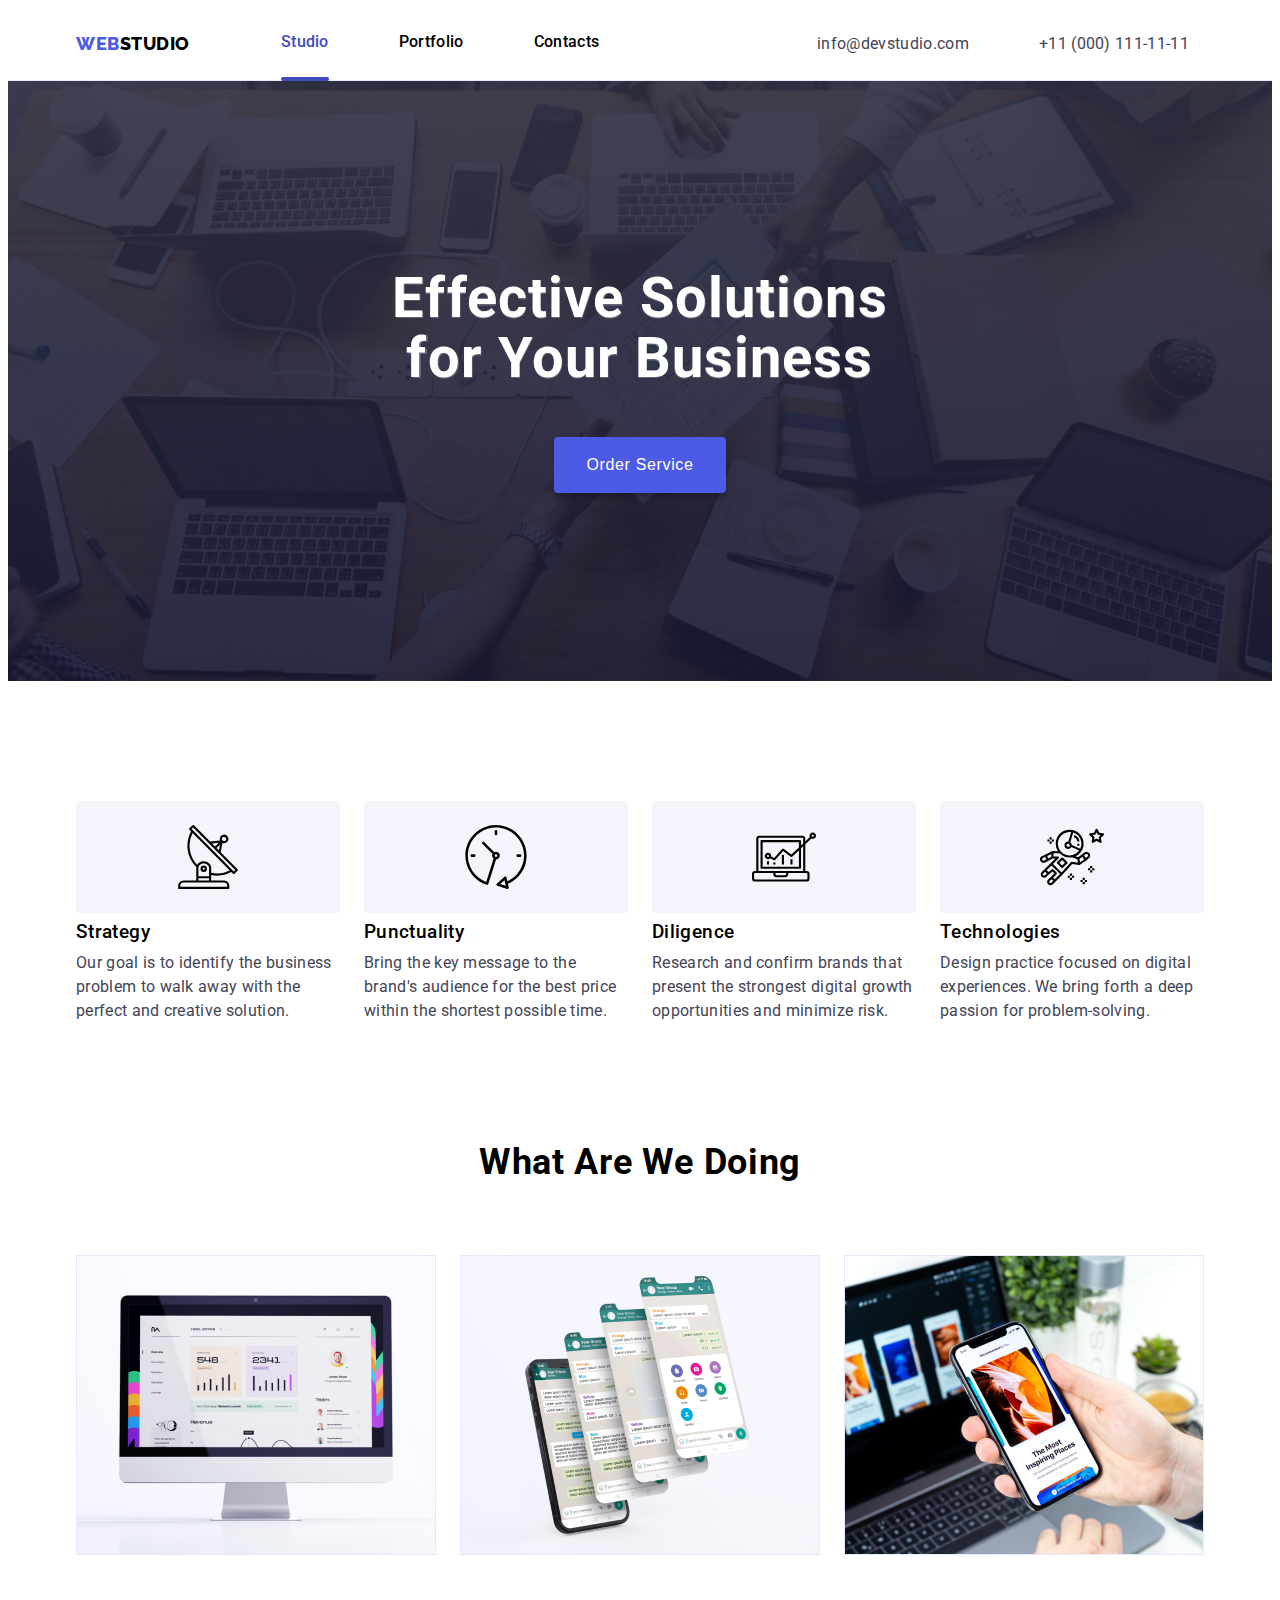
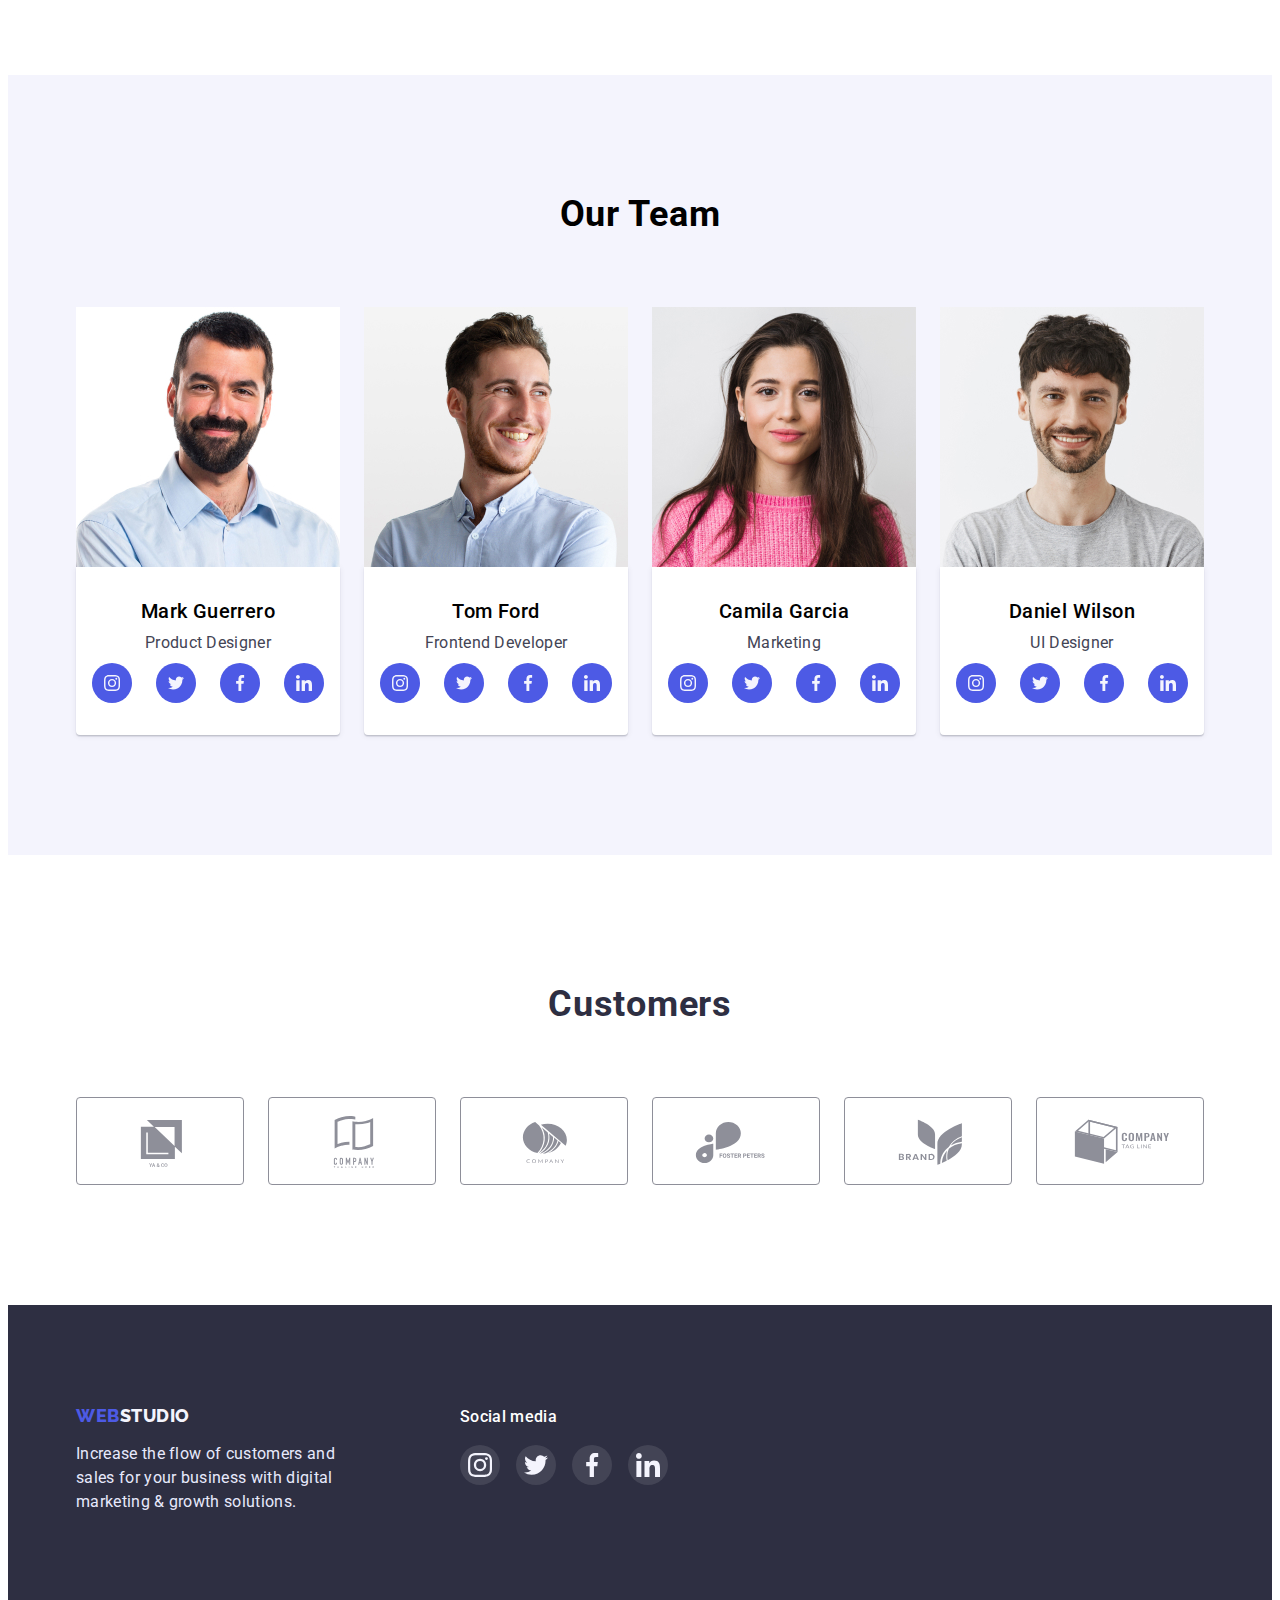
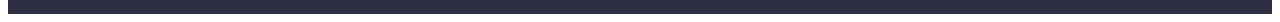
==== index.html @ e22d5a23 "Initial commit" ====
<!DOCTYPE html>
<html lang="en">
  <head>
    <meta charset="UTF-8" />
    <meta http-equiv="X-UA-Compatible" content="IE=edge" />
    <meta name="viewport" content="width=device-width, initial-scale=1.0" />

    <link rel="preconnect" href="https://fonts.googleapis.com" />
    <link rel="preconnect" href="https://fonts.gstatic.com" crossorigin />
    <link
      href="https://fonts.googleapis.com/css2?family=Raleway:wght@800&family=Roboto:wght@400;500;700;900&display=swap"
      rel="stylesheet"
    />

    <link
      rel="stylesheet"
      href="https://cdnjs.cloudflare.com/ajax/libs/modern-normalize/1.1.0/modern-normalize.min.css"
      integrity="sha512-wpPYUAdjBVSE4KJnH1VR1HeZfpl1ub8YT/NKx4PuQ5NmX2tKuGu6U/JRp5y+Y8XG2tV+wKQpNHVUX03MfMFn9Q=="
      crossorigin="anonymous"
      referrerpolicy="no-referrer"
    />

    <link rel="stylesheet" href="css/style.css" />

    <title>WebStudio</title>
  </head>
  <body>
    <header class="header">
      <div class="conteiner header-conteiner">
        <nav class="header-navig">
          <!--logo-->
          <a class="header-logo link" href="./index.html"
            ><span class="logo-web">Web</span>Studio</a
          >
          <!--navigazia-->
          <ul class="header-list list">
            <li class="header-item">
              <a class="header-link link current" href="./index.html">Studio</a>
            </li>
            <li class="header-item">
              <a class="header-link link" href="./portfolio.html">Portfolio</a>
            </li>
            <li class="header-item">
              <a class="header-link link" href="">Contacts</a>
            </li>
          </ul>
        </nav>
        <!--Contacts-->
        <address class="addres">
          <ul class="addres-list list">
            <li class="addres-item">
              <a class="addres-email link" href="mailto:info@devstudio.com"
                >info@devstudio.com</a
              >
            </li>
            <li class="addres-item">
              <a class="addres-number link" href="tel:+110001111111"
                >+11 (000) 111-11-11</a
              >
            </li>
          </ul>
        </address>
      </div>
    </header>
    <main>
      <!--hero-->
      <section class="hero-section">
        <div class="conteiner hero-conteiner">
          <h1 class="hero-title">Effective Solutions for Your Business</h1>
          <button class="hero-btn" type="button" data-modal-open>Order Service</button>
        </div>
      </section>
      <!--about-->
      <section class="about-section">
        <div class="conteiner">
          <h2 class="visually-hidden">title</h2>
          <ul class="about-list list">
            <li class="about-item">
              <div class="about-soc">
                <svg class="about-icon" width="64" height="64">
                  <use href="./images/symbol-defs2.svg#icon-antenna-1-1"></use>
                </svg>
              </div>
              <h3 class="about-subtitle">Strategy</h3>
              <p class="about-text">
                Our goal is to identify the business problem to walk away with
                the perfect and creative solution.
              </p>
            </li>
            <li class="about-item">
              <div class="about-soc">
                <svg class="about-icon" width="64" height="64">
                  <use href="./images/symbol-defs2.svg#icon-clock-1-1"></use>
                </svg>
              </div>
              <h3 class="about-subtitle">Punctuality</h3>
              <p class="about-text">
                Bring the key message to the brand's audience for the best price
                within the shortest possible time.
              </p>
            </li>
            <li class="about-item">
              <div class="about-soc">
                <svg class="about-icon" width="64" height="64">
                  <use href="./images/symbol-defs2.svg#icon-diagram-1-1"></use>
                </svg>
              </div>
              <h3 class="about-subtitle">Diligence</h3>
              <p class="about-text">
                Research and confirm brands that present the strongest digital
                growth opportunities and minimize risk.
              </p>
            </li>
            <li class="about-item">
              <div class="about-soc">
                <svg class="about-icon" width="64" height="64">
                  <use href="./images/symbol-defs2.svg#icon-astronaut-1-1"></use>
                </svg>
              </div>
              <h3 class="about-subtitle">Technologies</h3>
              <p class="about-text">
                Design practice focused on digital experiences. We bring forth a
                deep passion for problem-solving.
              </p>
            </li>
          </ul>
        </div>
      </section>
      <!--work-->
      <section class="work-section">
        <div class="conteiner">
          <h2 class="work-title">What are we doing</h2>
          <ul class="work-list list">
            <li class="work-item">
              <img
                class="work-pictures"
                src="./images/img1.jpg"
                alt="foto"
                width="360"
              />
            </li>
            <li class="work-item">
              <img
                class="work-pictures"
                src="./images/img2.jpg"
                alt="foto"
                width="360"
              />
            </li>
            <li class="work-item">
              <img
                class="work-pictures"
                src="./images/img3.jpg"
                alt="foto"
                width="360"
              />
            </li>
          </ul>
        </div>
      </section>
      <!--personal-->
      <section class="personal-section">
        <div class="personal">
          <h2 class="personal-title">Our Team</h2>
          <ul class="personal-list list">
            <li class="personal-item">
              <img
                class="personal-pictures"
                src="./images/img11.jpg"
                alt="foto"
                width="264"
              />
              <div class="personal-pictures-subtitle">
                <h3 class="personal-subtitle">Mark Guerrero</h3>
                <p class="personal-text">Product Designer</p>
                <ul class="personal-soc-list list">
                  <li class="personal-soc-item">
                    <a class="personal-soc-link link"href>
                      <svg class="personal-soc-icon" width="16" height="16">
                        <use href="./images/symbol-defs.svg#icon-instagram-2-1"></use>
                      </svg>
                    </a>
                  </li>
                  <li class="personal-soc-item">
                    <a class="personal-soc-link link"href>
                      <svg class="personal-soc-icon" width="16" height="16">
                        <use href="./images/symbol-defs.svg#icon-twitter-1-1"></use>
                      </svg>
                    </a>
                  </li>
                  <li class="personal-soc-item">
                    <a class="personal-soc-link link"href>
                      <svg class="personal-soc-icon" width="16" height="16">
                        <use href="./images/symbol-defs.svg#icon-facebook-1-1"></use>
                      </svg>
                    </a>
                  </li>
                  <li class="personal-soc-item">
                    <a class="personal-soc-link link"href>
                      <svg class="personal-soc-icon" width="16" height="16">
                        <use href="./images/symbol-defs.svg#icon-linkedin-1-1"></use>
                      </svg>
                    </a>
                  </li>
                </ul>
              </div>
            </li>
            <li>
              <img
                class="personal-pictures"
                src="./images/img12.jpg"
                alt="foto"
                width="264"
              />
              <div class="personal-pictures-subtitle">
                <h3 class="personal-subtitle">Tom Ford</h3>
                <p class="personal-text">Frontend Developer</p>
                <ul class="personal-soc-list list">
                  <li class="personal-soc-item">
                    <a class="personal-soc-link link"href>
                      <svg class="personal-soc-icon" width="16" height="16">
                        <use href="./images/symbol-defs.svg#icon-instagram-2-1"></use>
                      </svg>
                    </a>
                  </li>
                  <li class="personal-soc-item">
                    <a class="personal-soc-link link"href>
                      <svg class="personal-soc-icon" width="16" height="16">
                        <use href="./images/symbol-defs.svg#icon-twitter-1-1"></use>
                      </svg>
                    </a>
                  </li>
                  <li class="personal-soc-item">
                    <a class="personal-soc-link link"href>
                      <svg class="personal-soc-icon" width="16" height="16">
                        <use href="./images/symbol-defs.svg#icon-facebook-1-1"></use>
                      </svg>
                    </a>
                  </li>
                  <li class="personal-soc-item">
                    <a class="personal-soc-link link"href>
                      <svg class="personal-soc-icon" width="16" height="16">
                        <use href="./images/symbol-defs.svg#icon-linkedin-1-1"></use>
                      </svg>
                    </a>
                  </li>
                </ul>
              </div>
            </li>
            <li>
              <img
                class="personal-pictures"
                src="./images/img13.jpg"
                alt="foto"
                width="264"
              />
              <div class="personal-pictures-subtitle">
                <h3 class="personal-subtitle">Camila Garcia</h3>
                <p class="personal-text">Marketing</p>
                <ul class="personal-soc-list list">
                  <li class="personal-soc-item">
                    <a class="personal-soc-link link"href>
                      <svg class="personal-soc-icon" width="16" height="16">
                        <use href="./images/symbol-defs.svg#icon-instagram-2-1"></use>
                      </svg>
                    </a>
                  </li>
                  <li class="personal-soc-item">
                    <a class="personal-soc-link link"href>
                      <svg class="personal-soc-icon" width="16" height="16">
                        <use href="./images/symbol-defs.svg#icon-twitter-1-1"></use>
                      </svg>
                    </a>
                  </li>
                  <li class="personal-soc-item">
                    <a class="personal-soc-link link"href>
                      <svg class="personal-soc-icon" width="16" height="16">
                        <use href="./images/symbol-defs.svg#icon-facebook-1-1"></use>
                      </svg>
                    </a>
                  </li>
                  <li class="personal-soc-item">
                    <a class="personal-soc-link link"href>
                      <svg class="personal-soc-icon" width="16" height="16">
                        <use href="./images/symbol-defs.svg#icon-linkedin-1-1"></use>
                      </svg>
                    </a>
                  </li>
                </ul>
              </div>
            </li>
            <li>
              <img
                class="personal-pictures"
                src="./images/img14.jpg"
                alt="foto"
                width="264"
              />
              <div class="personal-pictures-subtitle">
                <h3 class="personal-subtitle">Daniel Wilson</h3>
                <p class="personal-text">UI Designer</p>

                <ul class="personal-soc-list list">
                  <li class="personal-soc-item">
                    <a class="personal-soc-link link" href>
                      <svg class="personal-soc-icon" width="16" height="16">
                        <use href="./images/symbol-defs.svg#icon-instagram-2-1"></use>
                      </svg>
                    </a>
                  </li>
                  <li class="personal-soc-item">
                    <a class="personal-soc-link link" href>
                      <svg class="personal-soc-icon" width="16" height="16">
                        <use href="./images/symbol-defs.svg#icon-twitter-1-1"></use>
                      </svg>
                    </a>
                  </li>
                  <li class="personal-soc-item">
                    <a class="personal-soc-link link" href>
                      <svg class="personal-soc-icon" width="16" height="16">
                        <use href="./images/symbol-defs.svg#icon-facebook-1-1"></use>
                      </svg>
                    </a>
                  </li>
                  <li class="personal-soc-item">
                    <a class="personal-soc-link link" href>
                      <svg class="personal-soc-icon" width="16" height="16">
                        <use href="./images/symbol-defs.svg#icon-linkedin-1-1"></use>
                      </svg>
                    </a>
                  </li>
                </ul>
              </div>
            </li>
          </ul>
        </div>
      </section>
      <section class="customer">
        <div class="conteiner">
          <h2 class="customer-title">Customers</h2>
          <ul class="customer-list">
            <li class="customer-item">
              <a class="customer-link" href>
                <svg class="customer-icon" width="105" height="56">
                  <use href="./images/symbol-defs1.svg#icon-Logo-2-1"></use>
                </svg>
              </a>
            </li>
            <li class="customer-item">
              <a class="customer-link" href>
                <svg class="customer-icon" width="105" height="56">
                  <use href="./images/symbol-defs1.svg#icon-Logo-6"></use>
                </svg>
              </a>
            </li>
            <li class="customer-item">
              <a class="customer-link" href>
                <svg class="customer-icon" width="105" height="56">
                  <use href="./images/symbol-defs1.svg#icon-Logo-1-1"></use>
                </svg>
              </a>
            </li>
            <li class="customer-item">
              <a class="customer-link" href>
                <svg class="customer-icon" width="105" height="56">
                  <use href="./images/symbol-defs1.svg#icon-Logo-3-1"></use>
                </svg>
              </a>
            </li>
            <li class="customer-item">
              <a class="customer-link" href>
                <svg class="customer-icon" width="105" height="56">
                  <use href="./images/symbol-defs1.svg#icon-Logo-4-1"></use>
                </svg>
              </a>
            </li>
            <li class="customer-item">
              <a class="customer-link" href>
                <svg class="customer-icon" width="105" height="56">
                  <use href="./images/symbol-defs1.svg#icon-Logo-5-1"></use>
                </svg>
              </a>
            </li>
          </ul>
        </div>
      </section>
    </main>
    <!--foter-->
    <footer class="foter">
      <div class="conteiner foter-conteiner">
        <div class="foter-box">
          <a class="foter-logo link" href="./index.html">
            <span class="logo-web-foter">Web</span>Studio</a
          >
          <p class="foter-text">
            Increase the flow of customers and sales for your business with
            digital marketing & growth solutions.
          </p>
        </div>
        <div>
          <p class="foter-soc-text">Social media</p>
          <ul class="foter-soc-list list">
            <li class="foter-soc-item">
              <a class="foter-soc-link link" href>
                <svg class="foter-soc-icon" width="24" height="24">
                  <use href="./images/symbol-defs.svg#icon-instagram-2-1"></use>
                </svg>
              </a>
            </li>
            <li class="foter-soc-item">
              <a class="foter-soc-link link" href>
                <svg class="foter-soc-icon" width="24" height="24">
                  <use href="./images/symbol-defs.svg#icon-twitter-1-1"></use>
                </svg>
              </a>
            </li>
            <li class="foter-soc-item">
              <a class="foter-soc-link link" href>
                <svg class="foter-soc-icon" width="24" height="24">
                  <use href="./images/symbol-defs.svg#icon-facebook-1-1"></use>
                </svg>
              </a>
            </li>
            <li class="foter-soc-item">
              <a class="foter-soc-link link" href>
                <svg class="foter-soc-icon" width="24" height="24">
                  <use href="./images/symbol-defs.svg#icon-linkedin-1-1" ></use>
                 </svg >
             </a>
            </li>
          </ul>
        </div>
      </div>
    </footer>
    <div class="backdrop is-hidden" data-modal>
      <div class="modal">
       <button class="btn-close" type="button"data-modal-close>
        <svg class="btn-close-icon" width="8" height="8">
          <use href="./images/symbol-defs4.svg#icon-close-black-18dp-2-1-1" ></use>
         </svg >
       </button>
      </div>
    </div>
    <script src="./js/modal.js"></script>
  </body>
</html>
---- css/style.css ----
body {
  font-family: "Roboto", sans-serif;
  background-color: #ffffff;
}
a{
  text-decoration: none;
}
ul {
  margin: 0;
  padding-left: 0;
}
img {
  display: block;
  width: 100%;
  height: auto;
}
*,
::after,
::before {
  box-sizing: border-box;
}
p,
h1,
h2,
h3,
h4,
h5,
h6 {
  margin: 0;
}
.root {
  --navy-blue: #2e2f42;
  --color-iris: #4d5ae5;
}
.link {
  text-decoration: none;
}
.list {
  list-style: none;
  padding: 0;
}

.conteiner {
  width: 100%;
  max-width: 1158px;
  padding: 0 15px;
  margin: 0 auto;
  /* outline: 1px solid red; */
}

.header {
  border-bottom: 1px solid #e7e9fc;
  background: #ffffff;
}

.header-conteiner {
  display: flex;
  text-align: center;
}

.header-navig {
  display: flex;
  align-items: center;
}

.header-logo {
  display: block;
  padding: 24px 0;
  margin-right: 76px;
  font-family: "Raleway", sans-serif;
  font-weight: 800;
  font-size: 18px;
  line-height: 1.33;
  align-items: center;
  letter-spacing: 0.03em;
  text-transform: uppercase;
  color: var(--navy-blue);
}
.logo-web {
  font-family: "Raleway", sans-serif;
  font-weight: 800;
  font-size: 18px;
  line-height: 1.33;
  letter-spacing: 0.03em;
  color: #4d5ae5;
}
.header-list {
  display: flex;
}
.header-link:hover,
.header-link:active,
.header-link:focus,
.header-link.current {
  color: #404bbf;
}
.header-link {
  display: block;
  position: relative;
  padding: 15px 15px;
  font-weight: 500;
  font-size: 16px;
  line-height: 1.5;
  letter-spacing: 0.02em;
  color: var(--navy-blue);
  transition: transform 250ms cubic-bezier(0.4, 0, 0.2, 1);
}
.current {
  position: relative;
}

.header-link.current::after {
  content: "";
  position: relative;
  left: 0;
  bottom: -23px;
  display: block;
  width: 100%;
  height: 4px;
  background-color: #404bbf;
  border-radius: 2px;
  pointer-events: none;
}
.addres {
  display: flex;
  margin-left: auto;
}

.addres-email:hover,
.addres-email:focus,
.addres-email.current {
  color: #404bbf;
}
.addres-email,
.addres-number {
  padding: 15px 15px;
  font-style: normal;
  font-size: 16px;
  line-height: 1.5;
  letter-spacing: 0.02em;
  color: #434455;
  transition: transform 250ms cubic-bezier(0.4, 0, 0.2, 1);
}
.addres-number:hover,
.addres-number:focus,
.addres-number.current {
  color: #404bbf;
}
.addres-list {
  align-items: center;
  display: flex;
}
.addres-list,
.header-list {
  display: flex;
  gap: 40px;
}

.hero-section {
  background-image: linear-gradient(
      rgba(46, 47, 66, 0.7),
      rgba(17, 18, 46, 0.7) 100%
    ),
    url(../images/heroimage.jpg);
  background-repeat: no-repeat;
  background-position: center;
  background-size: cover;
  padding-top: 188px;
  padding-bottom: 188px;
  background-color: #2e2f42;
}
.hero-container {
  display: flex;
  flex-direction: column;
  align-items: center;
  padding: 188px 317px;
}
.hero-title {
  max-width: 496px;
  margin-right: auto;
  margin-left: auto;
  margin-bottom: 48px;
  font-size: 56px;
  line-height: 1.07;
  letter-spacing: 0.02em;
  text-align: center;
  color: #ffffff;
}
.hero-btn:hover,
.header-btn:focus,
.header-btn.current {
  background: #404bbf;
}
.hero-btn {
  padding: 16px 32px;
  display: block;
  margin: 0 auto;
  font-weight: 500;
  font-size: 16px;
  line-height: 1.5;
  align-items: center;
  letter-spacing: 0.04em;
  box-shadow: 0px 4px 4px rgb(0 0 0 / 15%);
  border-radius: 4px;
  border-style: none;
  color: #ffffff;
  background: #4d5ae5;
  cursor: pointer;
  transition: background-color 250ms cubic-bezier(0.4, 0, 0.2, 1);
}
.about-section {
  padding-top: 120px;
  padding-bottom: 120px;
}
.visually-hidden {
  position: absolute;
  white-space: nowrap;
  width: 1px;
  height: 1px;
  overflow: hidden;
  border: 0;
  padding: 0;
  clip: rect(0 0 0 0);
  clip-path: inset(50%);
  margin: -1px;
}
.about-list {
  display: flex;
  gap: 24px;
}
.about-soc {
  background: #f4f4fd;
  border-radius: 4px;
  display: flex;
  align-items: center;
  justify-content: center;
  margin-bottom: 8px;
  padding: 24px 0;
}
.about-icon {
  background-position: center;
  background-repeat: no-repeat;
  border-left: 100px;
  border-top: 24px;
}
.about-subtitle {
  margin-bottom: 8px;
  width: 264px;
  font-weight: 500;
  line-height: 1.2;
  letter-spacing: 0.02em;
  color: var(--navy-blue);
}
.about-text {
  font-size: 16px;
  line-height: 1.5;
  letter-spacing: 0.02em;
  width: 264px;
  color: #434455;
}

.personal-section {
  padding-top: 120px;
  padding-bottom: 120px;
  background: #f4f4fd;
}
.personal-title {
  font-size: 36px;
  line-height: 1.11;
  letter-spacing: 0.02em;
  text-align: center;
  margin-bottom: 72px;
  text-transform: capitalize;
  color: var(--navy-blue);
}
.personal-list {
  justify-content: center;
  display: flex;
  gap: 24px;
}
.personal-pictures-subtitle {
  background: #ffffff;
  box-shadow: 0px 1px 6px rgba(46, 47, 66, 0.08),
    0px 1px 1px rgba(46, 47, 66, 0.16), 0px 2px 1px rgba(46, 47, 66, 0.08);
  border-radius: 0px 0px 4px 4px;
}
.personal-subtitle {
  margin-bottom: 8px;
  padding-top: 32px;
  text-align: center;
  font-weight: 500;
  font-size: 20px;
  line-height: 1.2;
  letter-spacing: 0.02em;
  color: var(--navy-blue);
}
.personal-text {
  padding-bottom: 8px;
  text-align: center;

  font-size: 16px;
  line-height: 1.5;
  letter-spacing: 0.02em;
  color: #434455;
}
.personal-soc-list {
  padding-bottom: 32px;
  display: flex;
  flex-direction: row;
  justify-content: center;
  align-items: center;
  gap: 24px;
}

.personal-soc-item {
  width: 40px;
  height: 40px;
  border-radius: 50%;
  background-color: #4d5ae5;
}
.personal-soc-link {
  width: 100%;
  height: 100%;
  display: flex;
  align-items: center;
  justify-content: center;
}
.personal-soc-link:hover,
.personal-soc-link:focus {
  border-radius: 50%;
  background-color: #404bbf;
}
.personal-soc-icon {
  fill: #f4f4fd;
}
.customer {
  padding-top: 130px;
  padding-bottom: 120px;
}
.conteiner {
}
.customer-title {
  margin-bottom: 72px;
  font-weight: 700;
  font-size: 36px;
  line-height: 1.11;
  text-align: center;
  letter-spacing: 0.02em;
  color: #2e2f42;
}
.customer-list {
  display: flex;
  justify-content: space-between;
  align-items: center;
  gap: 24px;
}
.customer-item {
  width: 168px;
  height: 88px;
  display: flex;
  border: 1px solid #8e8f99;
  border-radius: 4px;
}
.customer-link {
  display: flex;
  justify-content: center;
  align-items: center;
  width: 100%;
  height: 100%;
  color: #8e8f99;
  border-color: 1px solid #8e8f99;
}
.customer-icon {
  fill: currentColor;
}

.customer-item:hover,
.customer-item:focus {
  fill: #404bbf;
  border-color: #404bbf;
}

.customer-link:hover .customer-icon,
.customer-link:focus .customer-icon {
  fill: #404bbf;
}

.foter {
  padding-top: 100px;
  padding-bottom: 100px;
  background: #2e2f42;
}

.foter-conteiner {
  display: flex;
}
.foter-box {
  margin-right: 120px;
}

.foter-logo {
  font-family: "Raleway", sans-serif;
  font-style: normal;
  font-weight: 800;
  font-size: 18px;
  line-height: 1.17;
  align-items: center;
  letter-spacing: 0.03em;
  text-transform: uppercase;
  color: #f4f4fd;
}
.foter-text {
  margin-top: 16px;
  width: 264px;
  font-size: 16px;
  line-height: 1.5;
  letter-spacing: 0.02em;
  color: #e7e9fc;
}
.foter-soc {
  display: flex;
  align-items: center;
}
.foter-soc-list {
  flex-direction: row;
  align-items: flex-start;
  display: flex;
  gap: 16px;
}
.list {
}
.foter-soc-text {
  margin-bottom: 16px;
  font-family: "Roboto";
  font-weight: 500;
  font-size: 16px;
  line-height: 1.5;
  letter-spacing: 0.02em;
  color: #ffffff;
}
.foter-soc-item {
  width: 40px;
  height: 40px;
}
.foter-soc-link {
  width: 100%;
  height: 100%;
  justify-content: center;
  align-items: center;
  border-radius: 50%;
  display: flex;

  background: rgba(255, 255, 255, 0.1);
  transition: background-color 250ms cubic-bezier(0.4, 0, 0.2, 1);
}
.foter-soc-link:hover,
.foter-soc-link:focus {
  border-radius: 50%;
  background-color: #31d0aa;
}
.foter-soc-icon {
  fill: #f4f4fd;
}

.link {
}
.job-btn:hover,
.job-btn:focus,
.job-btn.current {
  background: #404bbf;
  color: #ffffff;
  box-shadow: 0px 3px 1px rgba(0, 0, 0, 0.1), 0px 2px 1px rgba(0, 0, 0, 0.08),
    0px 2px 2px rgba(0, 0, 0, 0.12);
}
.job-section {
  padding-top: 96px;
  padding-bottom: 120px;
}

.job-list {
  background-color: #ffffff;
  margin-bottom: 72px;
  display: flex;
  justify-content: center;
  gap: 24px;
}
.job-btn {
  border: 1px solid #e7e9fc;
  padding: 12px 24px;
  border-radius: 4px;
  font-weight: 500;
  font-size: 16px;
  line-height: 1.5;
  letter-spacing: 0.04em;
  background: #f4f4fd;
  color: #4d5ae5;
  cursor: pointer;
  transition: background-color 250ms cubic-bezier(0.4, 0, 0.2, 1),
    color 250ms cubic-bezier(0.4, 0, 0.2, 1),
    border-color 250ms cubic-bezier(0.4, 0, 0.2, 1),
    box-shadow 250ms cubic-bezier(0.4, 0, 0.2, 1);
}
.work-section {
  padding-bottom: 120px;
  padding-top: 0;
}
.work-title {
  font-size: 36px;
  line-height: 1.11;
  letter-spacing: 0.02em;
  text-align: center;
  margin-bottom: 72px;
  text-transform: capitalize;
  color: var(--navy-blue);
}
.work-list {
  display: flex;
  gap: 24px;
  background: #ffffff;
}
.portfolio-title {
  margin-bottom: 8px;
  font-size: 20px;
  font-weight: 500;
  line-height: 1.2;
  letter-spacing: 0.02em;
  color: var(--navy-blue);
}
.portfolio-text {
  font-size: 16px;
  line-height: 1.5;
  letter-spacing: 0.02em;
  color: #434455;
}
.work-text {
  padding-left: 16px;
  padding-bottom: 32px;

  font-size: 16px;
  line-height: 1.5;
  letter-spacing: 0.02em;
  color: #434455;
}
.portfolio-list {
  display: flex;
  background: #ffffff;
  gap: 24px;
  flex-wrap: wrap;
  row-gap: 48px;
}
.portfolio-item {
  width: 360px;
  cursor: pointer;
  transform: box-shadow 250ms cubic-bezier(0.4, 0, 0.2, 1);
}
.portfolio-item a {
  display: inline-block;

  color: #434455;
  box-shadow: 0px 1px 6px rgba(46, 47, 66, 0.08);
  transition: box-shadow 250ms cubic-bezier(0.4, 0, 0.2, 1);
}
.portfolio-item a:hover,
.portfolio-item a:focus {
  box-shadow: 0px 1px 6px rgba(46, 47, 66, 0.08),
    0px 1px 1px rgba(46, 47, 66, 0.16), 0px 2px 1px rgba(46, 47, 66, 0.08);
}
.portfolio-item:hover .portfolio-hid {
  transform: translateX(0);
}
.portfolio-item:hover,
.portfolio-item:focus {

}
.portfolio-box {
  position: relative;
  overflow: hidden;
}
.portfolio-hid {
  position: absolute;
  content: "";
  top: 0;
  left: 0;
  width: 100%;
  height: 100%;
  background: #4d5ae5;
  transform: translateY(100%);
  transition: transform 250ms cubic-bezier(0.4, 0, 0.2, 1);
}
.portfolio-pictures {
}
.portfolio-hid > p {
  font-weight: 400;
  font-size: 16px;
  line-height: 1.5;
  letter-spacing: 0.02em;
  color: #f4f4fd;
  margin-top: 24px;

  margin-left: auto;
  margin-right: auto;
  width: 296px;
}
/* .portfolio-box:hover,
  .portfolio-box:focus
{
    background: linear-gradient(0deg, rgba(77, 90, 229, 0.1), rgba(77, 90, 229, 0.1));
    background-blend-mode: soft-light, normal;
    mix-blend-mode: normal;
} */
.portfolio-pictures-title {
  box-sizing: border-box;
  padding: 32px 0 32px 16px;
  border-left: 1px solid#e7e9fc;
  border-right: 1px solid #e7e9fc;
  border-bottom: 1px solid #e7e9fc;
}

.work-text {
  padding-left: 16px;
  padding-bottom: 32px;

  font-size: 16px;
  line-height: 1.5;
  letter-spacing: 0.02em;
  color: #434455;
}
.logo-web-foter {
  line-height: 1.17;
  color: #4d5ae5;
}
.backdrop {
  position: fixed;
  width: 100%;
  height: 100%;
  left: 0;
  top: 0;
  background-color: rgba(46, 47, 66, 0.4);
  
  opacity: 1;
  transition: opacity 250ms;
}
.is-hidden {
  
  opacity: 0;
  pointer-events: none;
}
.is-hidden .modal {
  transform: translate(-50%, -50%) scale(0);
}
.modal {
  position: absolute;
  width: 408px;
  height: 576px;
  left: 50%;
  top: 50%;
  transform: translate(-50%, -50%);
  opacity: 1;
  background: #fcfcfc;
  box-shadow: 0px 1px 1px rgb(0 0 0 / 14%), 0px 1px 3px rgb(0 0 0 / 12%),
    0px 2px 1px rgb(0 0 0 / 20%);
  border-radius: 4px;
  transition: transform 250ms cubic-bezier(0.4, 0, 0.2, 1) 50ms;
}
.btn-close {
  position: absolute;
  display: flex;
  align-items: center;
  justify-content: center;
  width: 24px;
  height: 24px;
  top: 24px;
  left: 360px;
  cursor: pointer;
  padding: 0px;
  background: rgb(231, 233, 252);
  border-width: 1px;
  border-style: solid;
  border-color: rgba(0, 0, 0, 0.1);
  border-image: initial;
  border-radius: 50%;
  transition: background-color 250ms cubic-bezier(0.4, 0, 0.2, 1),
    background-image 250ms cubic-bezier(0.4, 0, 0.2, 1);
    
}
.btn-close-icon {
  
}
.btn-close:hover,
.btn-close:focus {
  background: #404bbf;
  fill: #ffffff;
}
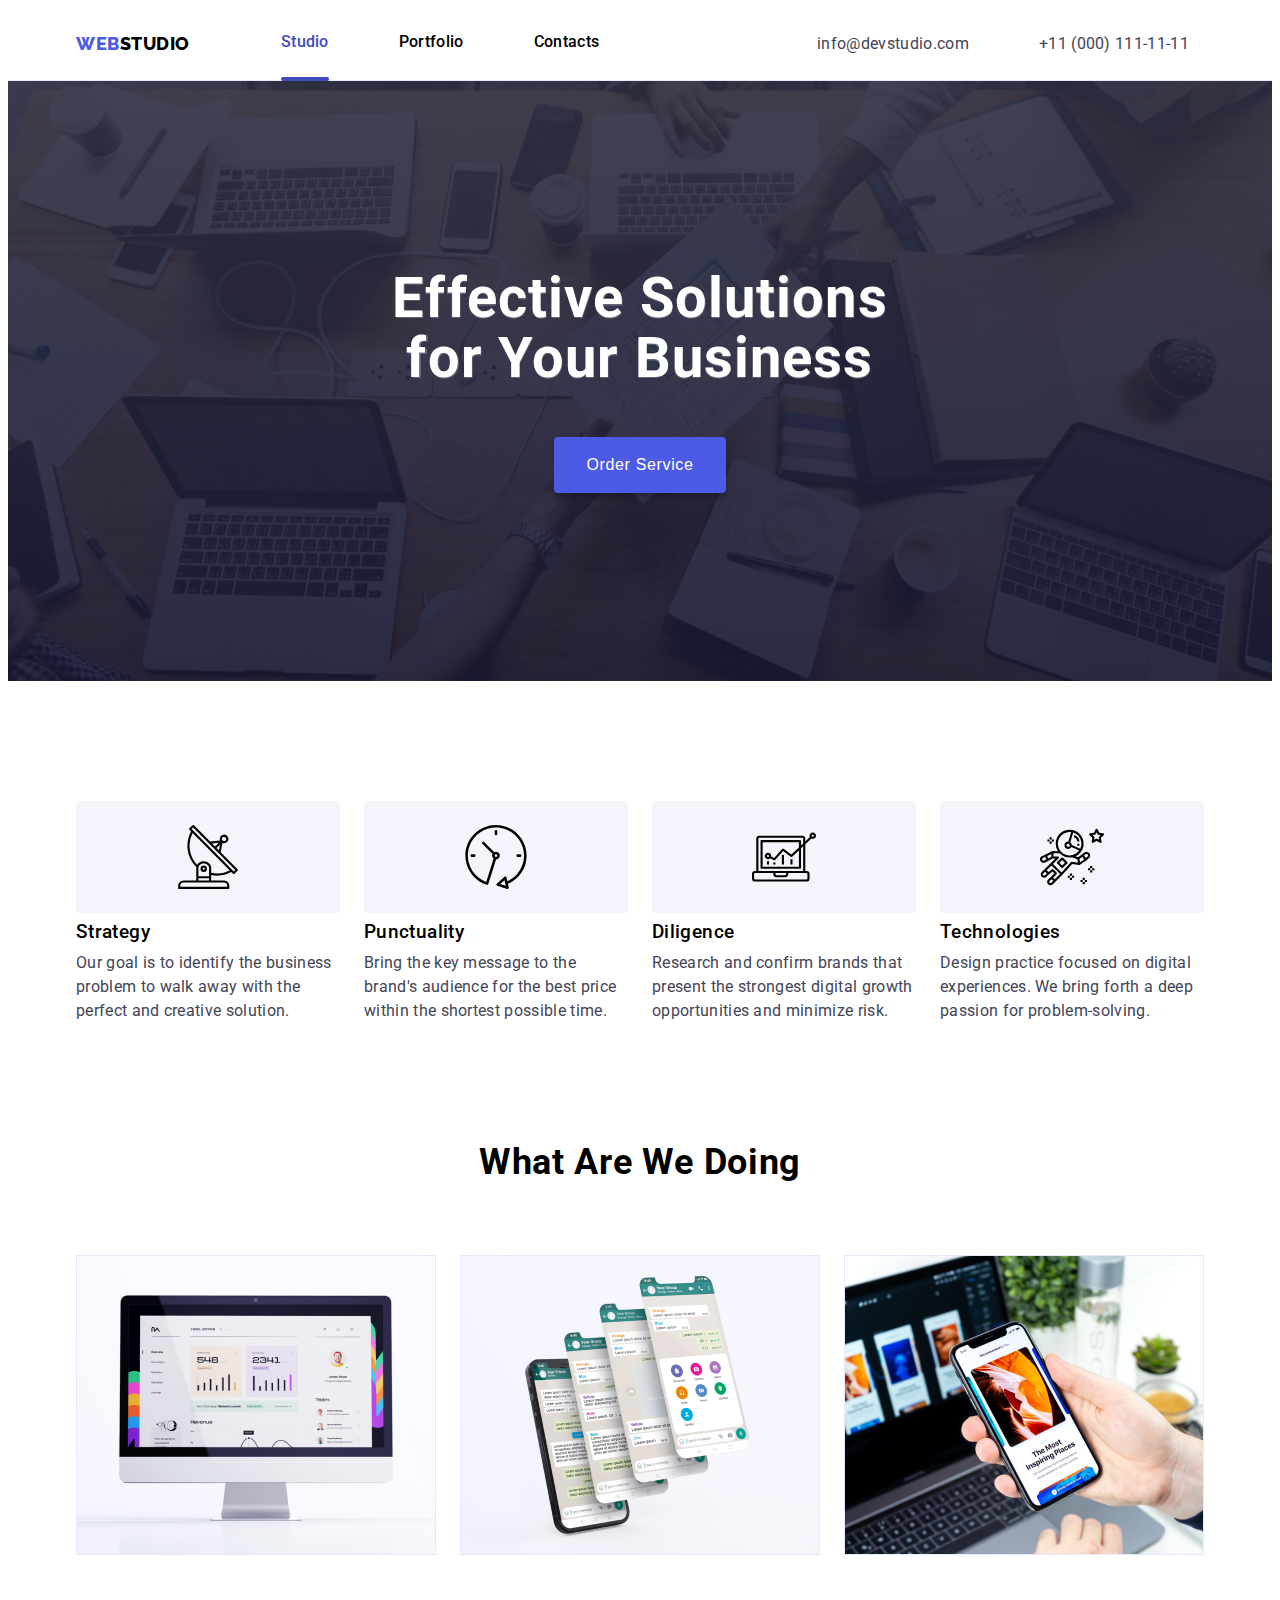
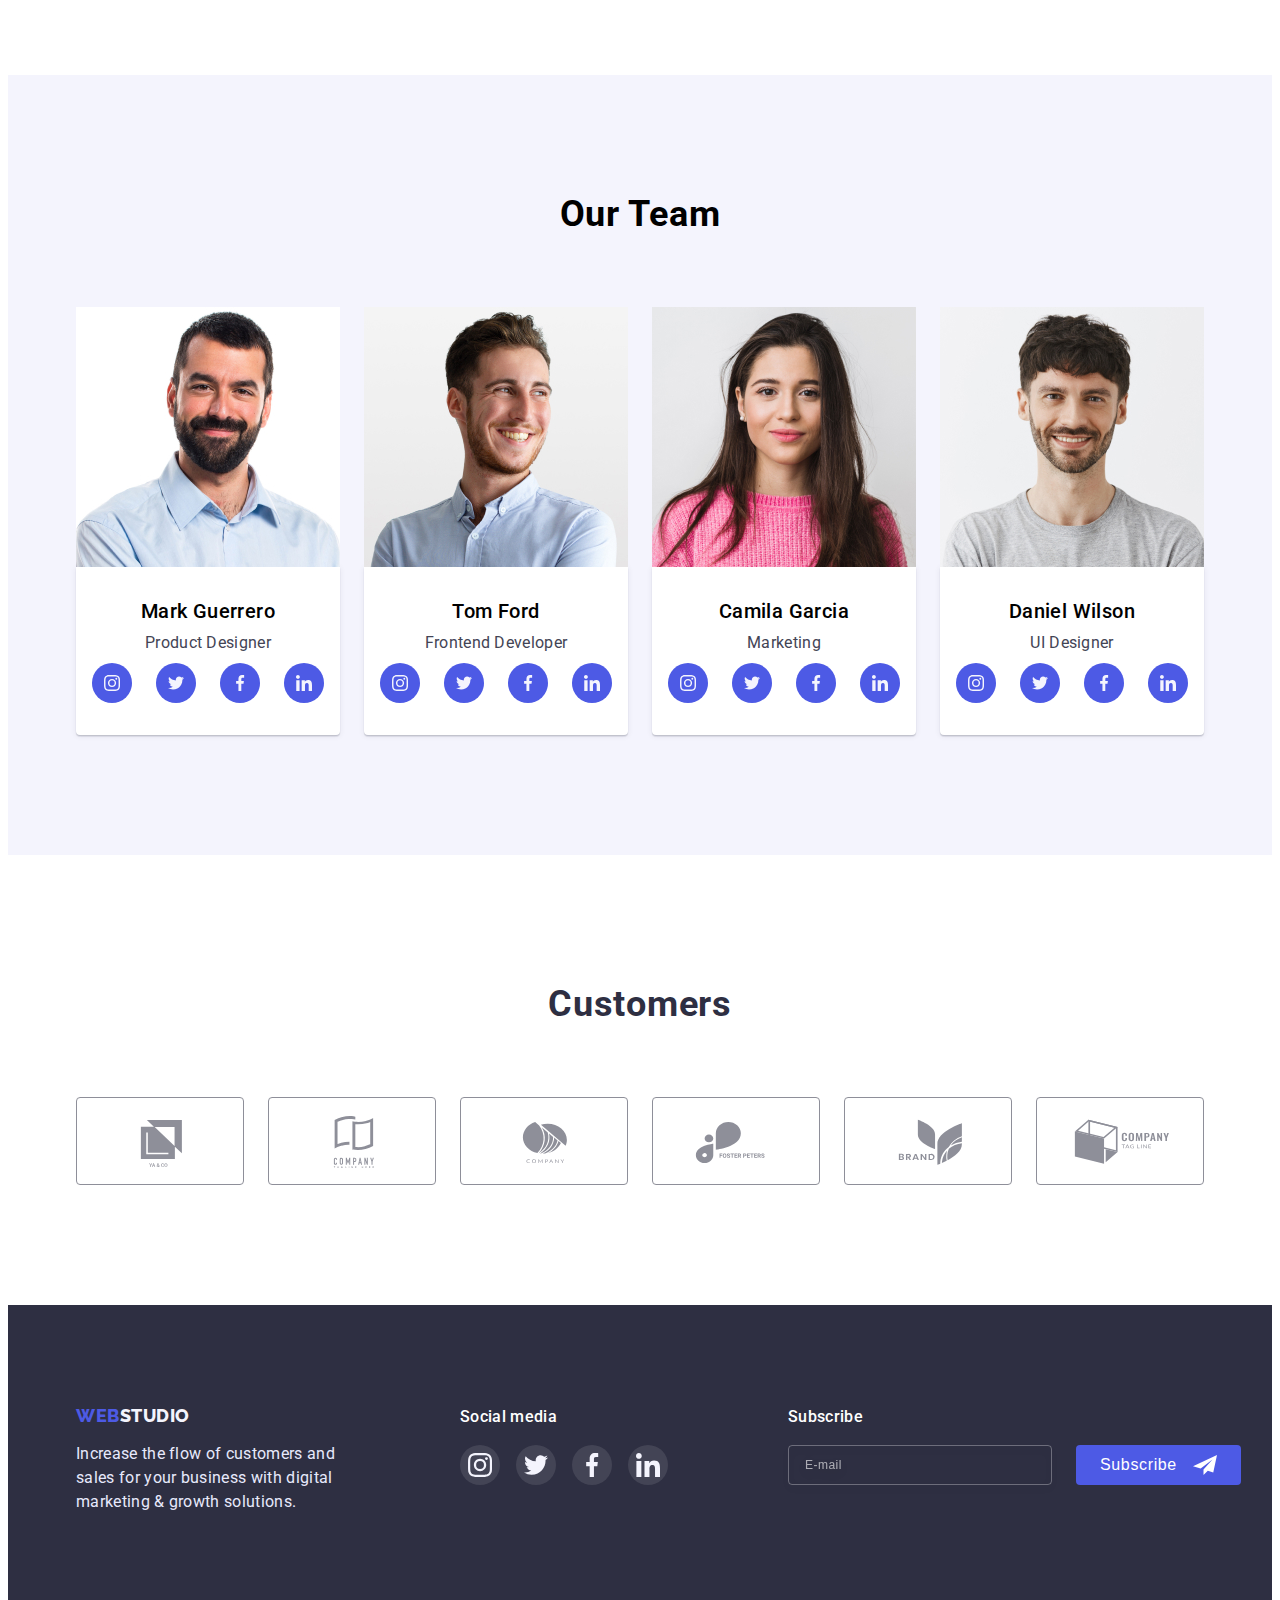
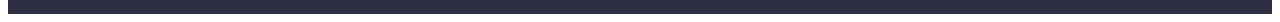
==== commit d3f72c76: "Update index.html" ====
--- a/index.html
+++ b/index.html
@@ -67,7 +67,9 @@
       <section class="hero-section">
         <div class="conteiner hero-conteiner">
           <h1 class="hero-title">Effective Solutions for Your Business</h1>
-          <button class="hero-btn" type="button" data-modal-open>Order Service</button>
+          <button class="hero-btn" type="button" data-modal-open>
+            Order Service
+          </button>
         </div>
       </section>
       <!--about-->
@@ -114,7 +116,9 @@
             <li class="about-item">
               <div class="about-soc">
                 <svg class="about-icon" width="64" height="64">
-                  <use href="./images/symbol-defs2.svg#icon-astronaut-1-1"></use>
+                  <use
+                    href="./images/symbol-defs2.svg#icon-astronaut-1-1"
+                  ></use>
                 </svg>
               </div>
               <h3 class="about-subtitle">Technologies</h3>
@@ -175,30 +179,38 @@
                 <p class="personal-text">Product Designer</p>
                 <ul class="personal-soc-list list">
                   <li class="personal-soc-item">
-                    <a class="personal-soc-link link"href>
-                      <svg class="personal-soc-icon" width="16" height="16">
-                        <use href="./images/symbol-defs.svg#icon-instagram-2-1"></use>
-                      </svg>
-                    </a>
-                  </li>
-                  <li class="personal-soc-item">
-                    <a class="personal-soc-link link"href>
-                      <svg class="personal-soc-icon" width="16" height="16">
-                        <use href="./images/symbol-defs.svg#icon-twitter-1-1"></use>
-                      </svg>
-                    </a>
-                  </li>
-                  <li class="personal-soc-item">
-                    <a class="personal-soc-link link"href>
-                      <svg class="personal-soc-icon" width="16" height="16">
-                        <use href="./images/symbol-defs.svg#icon-facebook-1-1"></use>
-                      </svg>
-                    </a>
-                  </li>
-                  <li class="personal-soc-item">
-                    <a class="personal-soc-link link"href>
-                      <svg class="personal-soc-icon" width="16" height="16">
-                        <use href="./images/symbol-defs.svg#icon-linkedin-1-1"></use>
+                    <a class="personal-soc-link link" href>
+                      <svg class="personal-soc-icon" width="16" height="16">
+                        <use
+                          href="./images/symbol-defs.svg#icon-instagram-2-1"
+                        ></use>
+                      </svg>
+                    </a>
+                  </li>
+                  <li class="personal-soc-item">
+                    <a class="personal-soc-link link" href>
+                      <svg class="personal-soc-icon" width="16" height="16">
+                        <use
+                          href="./images/symbol-defs.svg#icon-twitter-1-1"
+                        ></use>
+                      </svg>
+                    </a>
+                  </li>
+                  <li class="personal-soc-item">
+                    <a class="personal-soc-link link" href>
+                      <svg class="personal-soc-icon" width="16" height="16">
+                        <use
+                          href="./images/symbol-defs.svg#icon-facebook-1-1"
+                        ></use>
+                      </svg>
+                    </a>
+                  </li>
+                  <li class="personal-soc-item">
+                    <a class="personal-soc-link link" href>
+                      <svg class="personal-soc-icon" width="16" height="16">
+                        <use
+                          href="./images/symbol-defs.svg#icon-linkedin-1-1"
+                        ></use>
                       </svg>
                     </a>
                   </li>
@@ -217,30 +229,38 @@
                 <p class="personal-text">Frontend Developer</p>
                 <ul class="personal-soc-list list">
                   <li class="personal-soc-item">
-                    <a class="personal-soc-link link"href>
-                      <svg class="personal-soc-icon" width="16" height="16">
-                        <use href="./images/symbol-defs.svg#icon-instagram-2-1"></use>
-                      </svg>
-                    </a>
-                  </li>
-                  <li class="personal-soc-item">
-                    <a class="personal-soc-link link"href>
-                      <svg class="personal-soc-icon" width="16" height="16">
-                        <use href="./images/symbol-defs.svg#icon-twitter-1-1"></use>
-                      </svg>
-                    </a>
-                  </li>
-                  <li class="personal-soc-item">
-                    <a class="personal-soc-link link"href>
-                      <svg class="personal-soc-icon" width="16" height="16">
-                        <use href="./images/symbol-defs.svg#icon-facebook-1-1"></use>
-                      </svg>
-                    </a>
-                  </li>
-                  <li class="personal-soc-item">
-                    <a class="personal-soc-link link"href>
-                      <svg class="personal-soc-icon" width="16" height="16">
-                        <use href="./images/symbol-defs.svg#icon-linkedin-1-1"></use>
+                    <a class="personal-soc-link link" href>
+                      <svg class="personal-soc-icon" width="16" height="16">
+                        <use
+                          href="./images/symbol-defs.svg#icon-instagram-2-1"
+                        ></use>
+                      </svg>
+                    </a>
+                  </li>
+                  <li class="personal-soc-item">
+                    <a class="personal-soc-link link" href>
+                      <svg class="personal-soc-icon" width="16" height="16">
+                        <use
+                          href="./images/symbol-defs.svg#icon-twitter-1-1"
+                        ></use>
+                      </svg>
+                    </a>
+                  </li>
+                  <li class="personal-soc-item">
+                    <a class="personal-soc-link link" href>
+                      <svg class="personal-soc-icon" width="16" height="16">
+                        <use
+                          href="./images/symbol-defs.svg#icon-facebook-1-1"
+                        ></use>
+                      </svg>
+                    </a>
+                  </li>
+                  <li class="personal-soc-item">
+                    <a class="personal-soc-link link" href>
+                      <svg class="personal-soc-icon" width="16" height="16">
+                        <use
+                          href="./images/symbol-defs.svg#icon-linkedin-1-1"
+                        ></use>
                       </svg>
                     </a>
                   </li>
@@ -259,30 +279,38 @@
                 <p class="personal-text">Marketing</p>
                 <ul class="personal-soc-list list">
                   <li class="personal-soc-item">
-                    <a class="personal-soc-link link"href>
-                      <svg class="personal-soc-icon" width="16" height="16">
-                        <use href="./images/symbol-defs.svg#icon-instagram-2-1"></use>
-                      </svg>
-                    </a>
-                  </li>
-                  <li class="personal-soc-item">
-                    <a class="personal-soc-link link"href>
-                      <svg class="personal-soc-icon" width="16" height="16">
-                        <use href="./images/symbol-defs.svg#icon-twitter-1-1"></use>
-                      </svg>
-                    </a>
-                  </li>
-                  <li class="personal-soc-item">
-                    <a class="personal-soc-link link"href>
-                      <svg class="personal-soc-icon" width="16" height="16">
-                        <use href="./images/symbol-defs.svg#icon-facebook-1-1"></use>
-                      </svg>
-                    </a>
-                  </li>
-                  <li class="personal-soc-item">
-                    <a class="personal-soc-link link"href>
-                      <svg class="personal-soc-icon" width="16" height="16">
-                        <use href="./images/symbol-defs.svg#icon-linkedin-1-1"></use>
+                    <a class="personal-soc-link link" href>
+                      <svg class="personal-soc-icon" width="16" height="16">
+                        <use
+                          href="./images/symbol-defs.svg#icon-instagram-2-1"
+                        ></use>
+                      </svg>
+                    </a>
+                  </li>
+                  <li class="personal-soc-item">
+                    <a class="personal-soc-link link" href>
+                      <svg class="personal-soc-icon" width="16" height="16">
+                        <use
+                          href="./images/symbol-defs.svg#icon-twitter-1-1"
+                        ></use>
+                      </svg>
+                    </a>
+                  </li>
+                  <li class="personal-soc-item">
+                    <a class="personal-soc-link link" href>
+                      <svg class="personal-soc-icon" width="16" height="16">
+                        <use
+                          href="./images/symbol-defs.svg#icon-facebook-1-1"
+                        ></use>
+                      </svg>
+                    </a>
+                  </li>
+                  <li class="personal-soc-item">
+                    <a class="personal-soc-link link" href>
+                      <svg class="personal-soc-icon" width="16" height="16">
+                        <use
+                          href="./images/symbol-defs.svg#icon-linkedin-1-1"
+                        ></use>
                       </svg>
                     </a>
                   </li>
@@ -304,28 +332,36 @@
                   <li class="personal-soc-item">
                     <a class="personal-soc-link link" href>
                       <svg class="personal-soc-icon" width="16" height="16">
-                        <use href="./images/symbol-defs.svg#icon-instagram-2-1"></use>
-                      </svg>
-                    </a>
-                  </li>
-                  <li class="personal-soc-item">
-                    <a class="personal-soc-link link" href>
-                      <svg class="personal-soc-icon" width="16" height="16">
-                        <use href="./images/symbol-defs.svg#icon-twitter-1-1"></use>
-                      </svg>
-                    </a>
-                  </li>
-                  <li class="personal-soc-item">
-                    <a class="personal-soc-link link" href>
-                      <svg class="personal-soc-icon" width="16" height="16">
-                        <use href="./images/symbol-defs.svg#icon-facebook-1-1"></use>
-                      </svg>
-                    </a>
-                  </li>
-                  <li class="personal-soc-item">
-                    <a class="personal-soc-link link" href>
-                      <svg class="personal-soc-icon" width="16" height="16">
-                        <use href="./images/symbol-defs.svg#icon-linkedin-1-1"></use>
+                        <use
+                          href="./images/symbol-defs.svg#icon-instagram-2-1"
+                        ></use>
+                      </svg>
+                    </a>
+                  </li>
+                  <li class="personal-soc-item">
+                    <a class="personal-soc-link link" href>
+                      <svg class="personal-soc-icon" width="16" height="16">
+                        <use
+                          href="./images/symbol-defs.svg#icon-twitter-1-1"
+                        ></use>
+                      </svg>
+                    </a>
+                  </li>
+                  <li class="personal-soc-item">
+                    <a class="personal-soc-link link" href>
+                      <svg class="personal-soc-icon" width="16" height="16">
+                        <use
+                          href="./images/symbol-defs.svg#icon-facebook-1-1"
+                        ></use>
+                      </svg>
+                    </a>
+                  </li>
+                  <li class="personal-soc-item">
+                    <a class="personal-soc-link link" href>
+                      <svg class="personal-soc-icon" width="16" height="16">
+                        <use
+                          href="./images/symbol-defs.svg#icon-linkedin-1-1"
+                        ></use>
                       </svg>
                     </a>
                   </li>
@@ -397,7 +433,7 @@
             digital marketing & growth solutions.
           </p>
         </div>
-        <div>
+        <div class="foter-box">
           <p class="foter-soc-text">Social media</p>
           <ul class="foter-soc-list list">
             <li class="foter-soc-item">
@@ -424,21 +460,79 @@
             <li class="foter-soc-item">
               <a class="foter-soc-link link" href>
                 <svg class="foter-soc-icon" width="24" height="24">
-                  <use href="./images/symbol-defs.svg#icon-linkedin-1-1" ></use>
-                 </svg >
-             </a>
-            </li>
-          </ul>
+                  <use href="./images/symbol-defs.svg#icon-linkedin-1-1"></use>
+                </svg>
+              </a>
+            </li>
+          </ul>
+        </div>
+        <div class="foter-box">
+          <form class="subscribe-form" action="">
+            <p class="call-to-action">Subscribe</p>
+            <div class="subscribe-form-elements-container">
+              <input type="email" name="email" placeholder="E-mail" />
+              <button class="subscribe-btn" type="submit">Subscribe</button>
+            </div>
+          </form>
         </div>
       </div>
     </footer>
-    <div class="backdrop is-hidden" data-modal>
+    <div class="overlay is-hidden" data-modal>
       <div class="modal">
-       <button class="btn-close" type="button"data-modal-close>
-        <svg class="btn-close-icon" width="8" height="8">
-          <use href="./images/symbol-defs4.svg#icon-close-black-18dp-2-1-1" ></use>
-         </svg >
-       </button>
+        <form action class="contacts-form">
+          <b>Leave your contacts and we will call you back</b>
+          <div class="input-field">
+            <label for="contact-form-name"></label>
+            <div class="input-wrapper">
+              <input id="contacts-form-name" type="text" />
+              <svg width="18" height="18">
+                <use href="./images/symbol-defs6.svg#icon-person-black-18dp-1-2-1"></use>
+              </svg>
+            </div>
+          </div>
+          <div class="input-field">
+            <label for="contact-form-phone">Phone</label>
+            <div class="input-wrapper">
+              <input id="contacts-form-phone" type="text" />
+              <svg width="18" height="18">
+                <use href="./images/symbol-defs5.svg#icon-phone-black-18dp-1-1"></use>
+              </svg>
+            </div>
+          </div>
+          <div class="input-field">
+            <label for="contact-form-email">Email</label>
+            <div class="input-wrapper">
+              <input id="contacts-form-email" type="text" />
+              <svg width="18" height="18">
+                <use href="./images/symbol-defs5.svg#icon-email-black-18dp-1-1"></use>
+              </svg>
+            </div>
+          </div>
+          <label for="comments">Comment</label>
+          <textarea name="comments" id="comments" placeholder="Text input"></textarea>
+          <label class="accept-checkbox-field">
+            <input class="privacy-policy-checkbox visually-hidden" type="checkbox">
+            <svg width="16" height="16">
+              <use
+                href="./images/icons.svg#checkbox"
+              ></use>
+            </svg>
+            <p class="acceptence-policy-text">
+              I accept the terms and conditions of the 
+              <a class="privacy-policy" href>Privacy Policy</a>
+            </p>
+          </label>
+          <div class="contacts-form-button-field">
+            <button class="contacts-form-send-btn" type="submit">Send</button>
+          </div>
+        </form>
+        <button class="btn-close" type="button" data-modal-close>
+          <svg class="btn-close-icon" width="8" height="8">
+            <use
+              href="./images/symbol-defs4.svg#icon-close-black-18dp-2-1-1"
+            ></use>
+          </svg>
+        </button>
       </div>
     </div>
     <script src="./js/modal.js"></script>
--- a/css/style.css
+++ b/css/style.css
@@ -2,7 +2,7 @@
   font-family: "Roboto", sans-serif;
   background-color: #ffffff;
 }
-a{
+a {
   text-decoration: none;
 }
 ul {
@@ -187,10 +187,14 @@
 }
 .hero-btn:hover,
 .header-btn:focus,
-.header-btn.current {
+.header-btn:active,
+.contacts-form-send-btn:hover,
+.contacts-form-send-btn:focus,
+.contacts-form-send-btn:active {
   background: #404bbf;
 }
-.hero-btn {
+.hero-btn,
+.contacts-form-send-btn {
   padding: 16px 32px;
   display: block;
   margin: 0 auto;
@@ -336,8 +340,6 @@
   padding-top: 130px;
   padding-bottom: 120px;
 }
-.conteiner {
-}
 .customer-title {
   margin-bottom: 72px;
   font-weight: 700;
@@ -426,9 +428,9 @@
   display: flex;
   gap: 16px;
 }
-.list {
-}
-.foter-soc-text {
+
+.foter-soc-text,
+.call-to-action {
   margin-bottom: 16px;
   font-family: "Roboto";
   font-weight: 500;
@@ -459,9 +461,6 @@
 }
 .foter-soc-icon {
   fill: #f4f4fd;
-}
-
-.link {
 }
 .job-btn:hover,
 .job-btn:focus,
@@ -567,10 +566,7 @@
 .portfolio-item:hover .portfolio-hid {
   transform: translateX(0);
 }
-.portfolio-item:hover,
-.portfolio-item:focus {
-
-}
+
 .portfolio-box {
   position: relative;
   overflow: hidden;
@@ -585,8 +581,6 @@
   background: #4d5ae5;
   transform: translateY(100%);
   transition: transform 250ms cubic-bezier(0.4, 0, 0.2, 1);
-}
-.portfolio-pictures {
 }
 .portfolio-hid > p {
   font-weight: 400;
@@ -628,19 +622,72 @@
   line-height: 1.17;
   color: #4d5ae5;
 }
-.backdrop {
+
+
+
+.subscribe-form-elements-container {
+  display: flex;
+}
+.subscribe-form [type='email'] {
+  min-width: 264px;
+  margin-right: 24px;
+  padding: 7px 16px;
+  color: #ffffff;
+  font-size: 12px;
+  line-height: 2;
+  letter-spacing: 0.04em;
+  background-color: transparent;
+  border: 1px solid rgba(255, 255, 255, 0.3);
+  filter: drop-shadow(0px 4px 4px rgba(0, 0, 0, 0.15));
+  border-radius: 4px;
+}
+
+.subscribe-form [type='email']::placeholder {
+  color: rgba(255, 255, 255, 0.6);
+}
+
+.subscribe-btn {
+  padding: 8px 24px;
+  font-weight: 500;
+  font-size: 16px;
+  line-height: 1.5;
+  letter-spacing: 0.04em;
+  color: #ffffff;
+  background-color: #4d5ae5;
+  border: 0;
+  cursor: pointer;
+  border-radius: 4px;
+  display: flex;
+  align-items: center;
+  gap: 16px;
+  transition: background-color 250ms cubic-bezier(0.4, 0, 0.2, 1);
+}
+
+.subscribe-btn:hover {
+  background-color: #404bbf;
+}
+.subscribe-btn:after {
+  content: '';
+  display: inline-block;
+  width: 24px;
+  height: 24px;
+  background-image: url("data:image/svg+xml;charset=utf8,%3Csvg width='24' height='24' viewBox='0 0 24 24' fill='none' xmlns='http://www.w3.org/2000/svg'%3E%3Cpath d='M24 2L0 13.25L7.66994 15.6172L19.5 6.375L10.5017 16.4913L10.509 16.4936L10.5 16.4913V22L14.8013 17.8183L20.2501 19.5L24 2Z' fill='white'/%3E%3C/svg%3E");
+}
+
+
+
+.overlay {
   position: fixed;
-  width: 100%;
-  height: 100%;
+  width: 100vw;
+  height: 100vh;
   left: 0;
   top: 0;
   background-color: rgba(46, 47, 66, 0.4);
-  
+  transition: opacity 250ms cubic-bezier(0.4, 0, 0.2, 1);
   opacity: 1;
-  transition: opacity 250ms;
 }
 .is-hidden {
-  
+  visibility: hidden;
   opacity: 0;
   pointer-events: none;
 }
@@ -650,15 +697,20 @@
 .modal {
   position: absolute;
   width: 408px;
-  height: 576px;
+  padding: 72px 24px 24px 24px;
+  min-height: 86px;
   left: 50%;
   top: 50%;
-  transform: translate(-50%, -50%);
-  opacity: 1;
-  background: #fcfcfc;
-  box-shadow: 0px 1px 1px rgb(0 0 0 / 14%), 0px 1px 3px rgb(0 0 0 / 12%),
-    0px 2px 1px rgb(0 0 0 / 20%);
+  font-size: 12px;
+  line-height: 1.33;
+  letter-spacing: 0.04em;
+  color: #8e8f99;
+  background-color:  #fcfcfc;
+  box-shadow: 0px 1px 1px rgba(0, 0, 0, 0.14),
+   0px 1px 3px rgba(0, 0, 0, 0.12),
+    0px 2px 1px rgba(0, 0, 0, 0.2);
   border-radius: 4px;
+  transform: translate(-50%, -50%) scale(100%);
   transition: transform 250ms cubic-bezier(0.4, 0, 0.2, 1) 50ms;
 }
 .btn-close {
@@ -680,13 +732,112 @@
   border-radius: 50%;
   transition: background-color 250ms cubic-bezier(0.4, 0, 0.2, 1),
     background-image 250ms cubic-bezier(0.4, 0, 0.2, 1);
-    
-}
-.btn-close-icon {
-  
 }
 .btn-close:hover,
 .btn-close:focus {
   background: #404bbf;
   fill: #ffffff;
 }
+
+.contacts-form {
+  display: flex;
+  flex-direction: column;
+  justify-content: center;
+}
+.contacts-form b {
+  margin-bottom: 14px;
+  font-size: 16px;
+  line-height: 24px;
+  font-weight: 500;
+  color: #2e2f42;
+  text-align: center;
+}
+
+.contacts-form .input-field {
+  margin-bottom: 8px;
+}
+.contacts-form label:not(.accept-checkbox-field) {
+  display: inline-block;
+  margin-bottom: 4px;
+}
+
+.contacts-form input:not([type="checkbox"]),
+.contacts-form textarea {
+  width: 100%;
+  padding: 11px 16px 11px 37px;
+  color: #2e2f42;
+  border: 1px solid rgba(33, 33, 33, 0.2);
+  border-radius: 4px;
+  transition: border-color 250ms cubic-bezier(0.4, 0, 0.2, 1)                  ;
+}
+
+.contacts-form textarea {
+  min-height: 120px;
+  margin-bottom: 16px;
+  padding: 8px 16px;
+  resize: none;
+}
+
+.contacts-form textarea::placeholder {
+  color: rgba(117, 117, 117, 0.5);
+}
+
+.contacts-form input:hover,
+.contacts-form input:focus,
+.contacts-form textarea:hover,
+.contacts-form textarea:focus {
+  outline: none;
+  border-color: #4d5ae5;
+}
+.contacts-form input:not(.privacy-policy-checkbox):hover + svg,
+.contacts-form input:not(.privacy-policy-checkbox):focus + svg {
+  fill: #4d5ae5;
+}
+.contacts-form .input-wrapper {
+  position: relative;
+}
+
+.input-field svg {
+  display: block;
+  position: absolute;
+  top: 50%;
+  left: 16px;
+  transform: translate(0, -50%);
+  fill: #2e2f42;
+  transition: fill 250ms cubic-bezier(0.4, 0, 0.2, 1);
+  pointer-events: none;
+}
+
+.accept-checkbox-field {
+  display: flex;
+  align-items: center;
+  margin-bottom: 24px;
+  color: #757575;
+}
+.accept-checkbox-field svg {
+  margin-right: 8px;
+  border: 1.25px solid #2e2f42;
+  border-radius: 2px;
+  fill:transparent;
+  transition: border-color 250ms cubic-bezier(0.4, 0, 0.2, 1);
+}
+.privacy-policy-checkbox:checked + svg {
+  border-color: #404bbf;
+  fill: #404bbf;
+}
+.privacy-policy {
+  color: #4d5ae5;
+  text-decoration: underline;
+}
+.contacts-form-button-field {
+  text-align: center;
+}
+.contacts-form-send-btn {
+  min-width: 169px;
+  font-weight: 500;
+  font-size: 16px;
+  line-height: 1.5;
+  letter-spacing: 0.04em;
+}
+
+
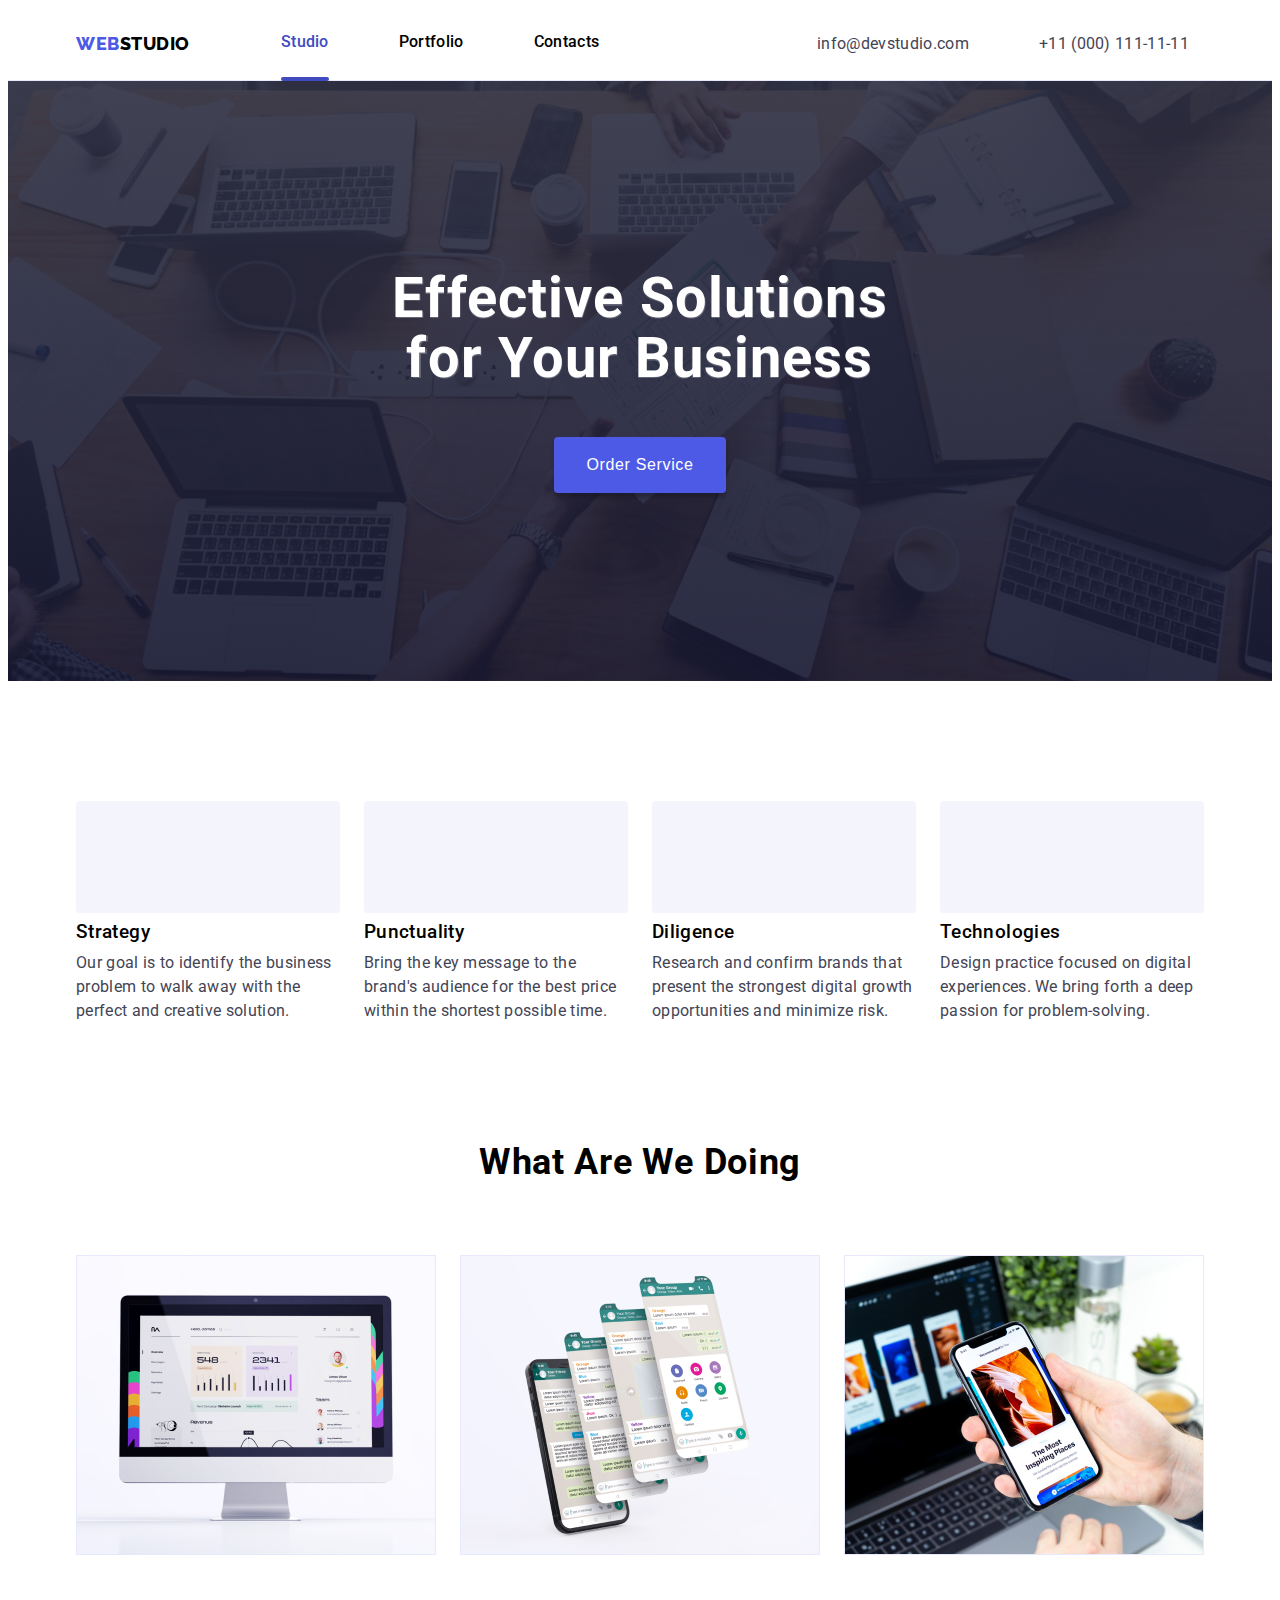
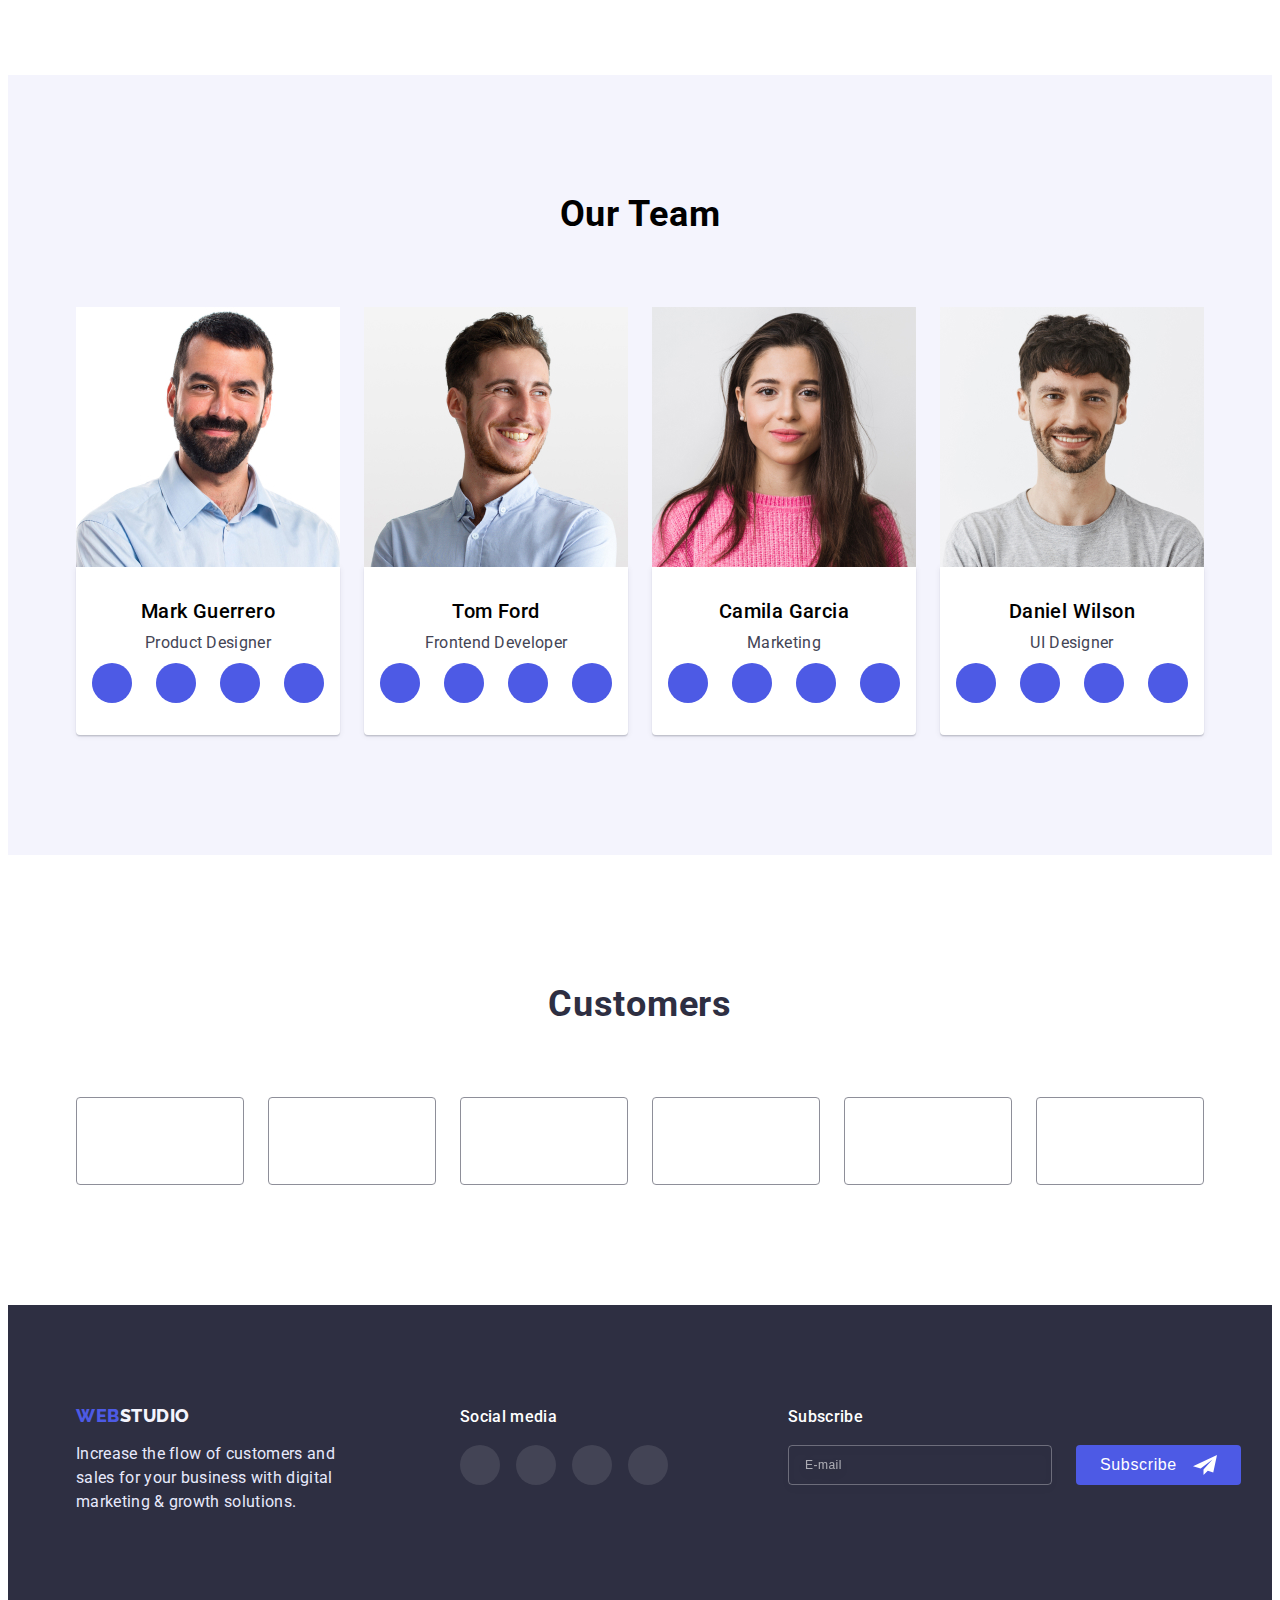
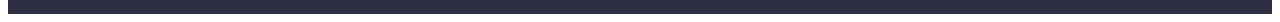
==== commit a575f217: "Update index.html" ====
--- a/index.html
+++ b/index.html
@@ -80,7 +80,7 @@
             <li class="about-item">
               <div class="about-soc">
                 <svg class="about-icon" width="64" height="64">
-                  <use href="./images/symbol-defs2.svg#icon-antenna-1-1"></use>
+                  <use href="./images/icons.svg#icon-antenna-1-1"></use>
                 </svg>
               </div>
               <h3 class="about-subtitle">Strategy</h3>
@@ -92,7 +92,7 @@
             <li class="about-item">
               <div class="about-soc">
                 <svg class="about-icon" width="64" height="64">
-                  <use href="./images/symbol-defs2.svg#icon-clock-1-1"></use>
+                  <use href="./images/icons.svg#icon-clock-1-1"></use>
                 </svg>
               </div>
               <h3 class="about-subtitle">Punctuality</h3>
@@ -104,7 +104,7 @@
             <li class="about-item">
               <div class="about-soc">
                 <svg class="about-icon" width="64" height="64">
-                  <use href="./images/symbol-defs2.svg#icon-diagram-1-1"></use>
+                  <use href="./images/icons.svg#icon-diagram-1-1"></use>
                 </svg>
               </div>
               <h3 class="about-subtitle">Diligence</h3>
@@ -117,7 +117,7 @@
               <div class="about-soc">
                 <svg class="about-icon" width="64" height="64">
                   <use
-                    href="./images/symbol-defs2.svg#icon-astronaut-1-1"
+                    href="./images/icons.svg#icon-astronaut-1-1"
                   ></use>
                 </svg>
               </div>
@@ -182,34 +182,34 @@
                     <a class="personal-soc-link link" href>
                       <svg class="personal-soc-icon" width="16" height="16">
                         <use
-                          href="./images/symbol-defs.svg#icon-instagram-2-1"
-                        ></use>
-                      </svg>
-                    </a>
-                  </li>
-                  <li class="personal-soc-item">
-                    <a class="personal-soc-link link" href>
-                      <svg class="personal-soc-icon" width="16" height="16">
-                        <use
-                          href="./images/symbol-defs.svg#icon-twitter-1-1"
-                        ></use>
-                      </svg>
-                    </a>
-                  </li>
-                  <li class="personal-soc-item">
-                    <a class="personal-soc-link link" href>
-                      <svg class="personal-soc-icon" width="16" height="16">
-                        <use
-                          href="./images/symbol-defs.svg#icon-facebook-1-1"
-                        ></use>
-                      </svg>
-                    </a>
-                  </li>
-                  <li class="personal-soc-item">
-                    <a class="personal-soc-link link" href>
-                      <svg class="personal-soc-icon" width="16" height="16">
-                        <use
-                          href="./images/symbol-defs.svg#icon-linkedin-1-1"
+                          href="./images/icons.svg#icon-instagram-2-1"
+                        ></use>
+                      </svg>
+                    </a>
+                  </li>
+                  <li class="personal-soc-item">
+                    <a class="personal-soc-link link" href>
+                      <svg class="personal-soc-icon" width="16" height="16">
+                        <use
+                          href="./images/icons.svg#icon-twitter-1-1"
+                        ></use>
+                      </svg>
+                    </a>
+                  </li>
+                  <li class="personal-soc-item">
+                    <a class="personal-soc-link link" href>
+                      <svg class="personal-soc-icon" width="16" height="16">
+                        <use
+                          href="./images/icons.svg#icon-facebook-1-1"
+                        ></use>
+                      </svg>
+                    </a>
+                  </li>
+                  <li class="personal-soc-item">
+                    <a class="personal-soc-link link" href>
+                      <svg class="personal-soc-icon" width="16" height="16">
+                        <use
+                          href="./images/icons.svg#icon-linkedin-1-1"
                         ></use>
                       </svg>
                     </a>
@@ -232,34 +232,34 @@
                     <a class="personal-soc-link link" href>
                       <svg class="personal-soc-icon" width="16" height="16">
                         <use
-                          href="./images/symbol-defs.svg#icon-instagram-2-1"
-                        ></use>
-                      </svg>
-                    </a>
-                  </li>
-                  <li class="personal-soc-item">
-                    <a class="personal-soc-link link" href>
-                      <svg class="personal-soc-icon" width="16" height="16">
-                        <use
-                          href="./images/symbol-defs.svg#icon-twitter-1-1"
-                        ></use>
-                      </svg>
-                    </a>
-                  </li>
-                  <li class="personal-soc-item">
-                    <a class="personal-soc-link link" href>
-                      <svg class="personal-soc-icon" width="16" height="16">
-                        <use
-                          href="./images/symbol-defs.svg#icon-facebook-1-1"
-                        ></use>
-                      </svg>
-                    </a>
-                  </li>
-                  <li class="personal-soc-item">
-                    <a class="personal-soc-link link" href>
-                      <svg class="personal-soc-icon" width="16" height="16">
-                        <use
-                          href="./images/symbol-defs.svg#icon-linkedin-1-1"
+                          href="./images/icons.svg#icon-instagram-2-1"
+                        ></use>
+                      </svg>
+                    </a>
+                  </li>
+                  <li class="personal-soc-item">
+                    <a class="personal-soc-link link" href>
+                      <svg class="personal-soc-icon" width="16" height="16">
+                        <use
+                          href="./images/icons.svg#icon-twitter-1-1"
+                        ></use>
+                      </svg>
+                    </a>
+                  </li>
+                  <li class="personal-soc-item">
+                    <a class="personal-soc-link link" href>
+                      <svg class="personal-soc-icon" width="16" height="16">
+                        <use
+                          href="./images/icons.svg#icon-facebook-1-1"
+                        ></use>
+                      </svg>
+                    </a>
+                  </li>
+                  <li class="personal-soc-item">
+                    <a class="personal-soc-link link" href>
+                      <svg class="personal-soc-icon" width="16" height="16">
+                        <use
+                          href="./images/icons.svg#icon-linkedin-1-1"
                         ></use>
                       </svg>
                     </a>
@@ -282,34 +282,34 @@
                     <a class="personal-soc-link link" href>
                       <svg class="personal-soc-icon" width="16" height="16">
                         <use
-                          href="./images/symbol-defs.svg#icon-instagram-2-1"
-                        ></use>
-                      </svg>
-                    </a>
-                  </li>
-                  <li class="personal-soc-item">
-                    <a class="personal-soc-link link" href>
-                      <svg class="personal-soc-icon" width="16" height="16">
-                        <use
-                          href="./images/symbol-defs.svg#icon-twitter-1-1"
-                        ></use>
-                      </svg>
-                    </a>
-                  </li>
-                  <li class="personal-soc-item">
-                    <a class="personal-soc-link link" href>
-                      <svg class="personal-soc-icon" width="16" height="16">
-                        <use
-                          href="./images/symbol-defs.svg#icon-facebook-1-1"
-                        ></use>
-                      </svg>
-                    </a>
-                  </li>
-                  <li class="personal-soc-item">
-                    <a class="personal-soc-link link" href>
-                      <svg class="personal-soc-icon" width="16" height="16">
-                        <use
-                          href="./images/symbol-defs.svg#icon-linkedin-1-1"
+                          href="./images/icons.svg#icon-instagram-2-1"
+                        ></use>
+                      </svg>
+                    </a>
+                  </li>
+                  <li class="personal-soc-item">
+                    <a class="personal-soc-link link" href>
+                      <svg class="personal-soc-icon" width="16" height="16">
+                        <use
+                          href="./images/icons.svg#icon-twitter-1-1"
+                        ></use>
+                      </svg>
+                    </a>
+                  </li>
+                  <li class="personal-soc-item">
+                    <a class="personal-soc-link link" href>
+                      <svg class="personal-soc-icon" width="16" height="16">
+                        <use
+                          href="./images/icons.svg#icon-facebook-1-1"
+                        ></use>
+                      </svg>
+                    </a>
+                  </li>
+                  <li class="personal-soc-item">
+                    <a class="personal-soc-link link" href>
+                      <svg class="personal-soc-icon" width="16" height="16">
+                        <use
+                          href="./images/icons.svg#icon-linkedin-1-1"
                         ></use>
                       </svg>
                     </a>
@@ -333,34 +333,34 @@
                     <a class="personal-soc-link link" href>
                       <svg class="personal-soc-icon" width="16" height="16">
                         <use
-                          href="./images/symbol-defs.svg#icon-instagram-2-1"
-                        ></use>
-                      </svg>
-                    </a>
-                  </li>
-                  <li class="personal-soc-item">
-                    <a class="personal-soc-link link" href>
-                      <svg class="personal-soc-icon" width="16" height="16">
-                        <use
-                          href="./images/symbol-defs.svg#icon-twitter-1-1"
-                        ></use>
-                      </svg>
-                    </a>
-                  </li>
-                  <li class="personal-soc-item">
-                    <a class="personal-soc-link link" href>
-                      <svg class="personal-soc-icon" width="16" height="16">
-                        <use
-                          href="./images/symbol-defs.svg#icon-facebook-1-1"
-                        ></use>
-                      </svg>
-                    </a>
-                  </li>
-                  <li class="personal-soc-item">
-                    <a class="personal-soc-link link" href>
-                      <svg class="personal-soc-icon" width="16" height="16">
-                        <use
-                          href="./images/symbol-defs.svg#icon-linkedin-1-1"
+                          href="./images/icons.svg#icon-instagram-2-1"
+                        ></use>
+                      </svg>
+                    </a>
+                  </li>
+                  <li class="personal-soc-item">
+                    <a class="personal-soc-link link" href>
+                      <svg class="personal-soc-icon" width="16" height="16">
+                        <use
+                          href="./images/icons.svg#icon-twitter-1-1"
+                        ></use>
+                      </svg>
+                    </a>
+                  </li>
+                  <li class="personal-soc-item">
+                    <a class="personal-soc-link link" href>
+                      <svg class="personal-soc-icon" width="16" height="16">
+                        <use
+                          href="./images/icons.svg#icon-facebook-1-1"
+                        ></use>
+                      </svg>
+                    </a>
+                  </li>
+                  <li class="personal-soc-item">
+                    <a class="personal-soc-link link" href>
+                      <svg class="personal-soc-icon" width="16" height="16">
+                        <use
+                          href="./images/icons.svg#icon-linkedin-1-1"
                         ></use>
                       </svg>
                     </a>
@@ -378,42 +378,42 @@
             <li class="customer-item">
               <a class="customer-link" href>
                 <svg class="customer-icon" width="105" height="56">
-                  <use href="./images/symbol-defs1.svg#icon-Logo-2-1"></use>
+                  <use href="./images/icons.svg#icon-Logo-2-1"></use>
                 </svg>
               </a>
             </li>
             <li class="customer-item">
               <a class="customer-link" href>
                 <svg class="customer-icon" width="105" height="56">
-                  <use href="./images/symbol-defs1.svg#icon-Logo-6"></use>
+                  <use href="./images/icons.svg#icon-Logo-6"></use>
                 </svg>
               </a>
             </li>
             <li class="customer-item">
               <a class="customer-link" href>
                 <svg class="customer-icon" width="105" height="56">
-                  <use href="./images/symbol-defs1.svg#icon-Logo-1-1"></use>
+                  <use href="./images/icons.svg#icon-Logo-1-1"></use>
                 </svg>
               </a>
             </li>
             <li class="customer-item">
               <a class="customer-link" href>
                 <svg class="customer-icon" width="105" height="56">
-                  <use href="./images/symbol-defs1.svg#icon-Logo-3-1"></use>
+                  <use href="./images/icons.svg#icon-Logo-3-1"></use>
                 </svg>
               </a>
             </li>
             <li class="customer-item">
               <a class="customer-link" href>
                 <svg class="customer-icon" width="105" height="56">
-                  <use href="./images/symbol-defs1.svg#icon-Logo-4-1"></use>
+                  <use href="./images/icons.svg#icon-Logo-4-1"></use>
                 </svg>
               </a>
             </li>
             <li class="customer-item">
               <a class="customer-link" href>
                 <svg class="customer-icon" width="105" height="56">
-                  <use href="./images/symbol-defs1.svg#icon-Logo-5-1"></use>
+                  <use href="./images/icons.svg#icon-Logo-5-1"></use>
                 </svg>
               </a>
             </li>
@@ -439,28 +439,28 @@
             <li class="foter-soc-item">
               <a class="foter-soc-link link" href>
                 <svg class="foter-soc-icon" width="24" height="24">
-                  <use href="./images/symbol-defs.svg#icon-instagram-2-1"></use>
+                  <use href="./images/icons.svg#icon-instagram-2-1"></use>
                 </svg>
               </a>
             </li>
             <li class="foter-soc-item">
               <a class="foter-soc-link link" href>
                 <svg class="foter-soc-icon" width="24" height="24">
-                  <use href="./images/symbol-defs.svg#icon-twitter-1-1"></use>
+                  <use href="./images/icons.svg#icon-twitter-1-1"></use>
                 </svg>
               </a>
             </li>
             <li class="foter-soc-item">
               <a class="foter-soc-link link" href>
                 <svg class="foter-soc-icon" width="24" height="24">
-                  <use href="./images/symbol-defs.svg#icon-facebook-1-1"></use>
+                  <use href="./images/icons.svg#icon-facebook-1-1"></use>
                 </svg>
               </a>
             </li>
             <li class="foter-soc-item">
               <a class="foter-soc-link link" href>
                 <svg class="foter-soc-icon" width="24" height="24">
-                  <use href="./images/symbol-defs.svg#icon-linkedin-1-1"></use>
+                  <use href="./images/icons.svg#icon-linkedin-1-1"></use>
                 </svg>
               </a>
             </li>
@@ -486,7 +486,7 @@
             <div class="input-wrapper">
               <input id="contacts-form-name" type="text" />
               <svg width="18" height="18">
-                <use href="./images/symbol-defs6.svg#icon-person-black-18dp-1-2-1"></use>
+                <use href="./images/icons.svg#icon-person-black-18dp-1-2-1"></use>
               </svg>
             </div>
           </div>
@@ -495,7 +495,7 @@
             <div class="input-wrapper">
               <input id="contacts-form-phone" type="text" />
               <svg width="18" height="18">
-                <use href="./images/symbol-defs5.svg#icon-phone-black-18dp-1-1"></use>
+                <use href="./icons.svg#icon-phone-black-18dp-1-1"></use>
               </svg>
             </div>
           </div>
@@ -504,19 +504,22 @@
             <div class="input-wrapper">
               <input id="contacts-form-email" type="text" />
               <svg width="18" height="18">
-                <use href="./images/symbol-defs5.svg#icon-email-black-18dp-1-1"></use>
+                <use href="./images/icons.svg#icon-email-black-18dp-1-1"></use>
               </svg>
             </div>
           </div>
           <label for="comments">Comment</label>
           <textarea name="comments" id="comments" placeholder="Text input"></textarea>
+         
           <label class="accept-checkbox-field">
             <input class="privacy-policy-checkbox visually-hidden" type="checkbox">
+          
             <svg width="16" height="16">
-              <use
+              <use   
                 href="./images/icons.svg#checkbox"
               ></use>
             </svg>
+          
             <p class="acceptence-policy-text">
               I accept the terms and conditions of the 
               <a class="privacy-policy" href>Privacy Policy</a>
@@ -529,7 +532,7 @@
         <button class="btn-close" type="button" data-modal-close>
           <svg class="btn-close-icon" width="8" height="8">
             <use
-              href="./images/symbol-defs4.svg#icon-close-black-18dp-2-1-1"
+              href="./images/icons.svg#icon-close-black-18dp-2-1-1"
             ></use>
           </svg>
         </button>
--- a/css/style.css
+++ b/css/style.css
@@ -781,7 +781,8 @@
 .contacts-form textarea::placeholder {
   color: rgba(117, 117, 117, 0.5);
 }
-
+.subscribe-form input:focus,
+.subscribe-form input:hover,
 .contacts-form input:hover,
 .contacts-form input:focus,
 .contacts-form textarea:hover,
@@ -823,8 +824,9 @@
 }
 .privacy-policy-checkbox:checked + svg {
   border-color: #404bbf;
-  fill: #404bbf;
-}
+  fill: #404bbf; 
+}
+
 .privacy-policy {
   color: #4d5ae5;
   text-decoration: underline;
